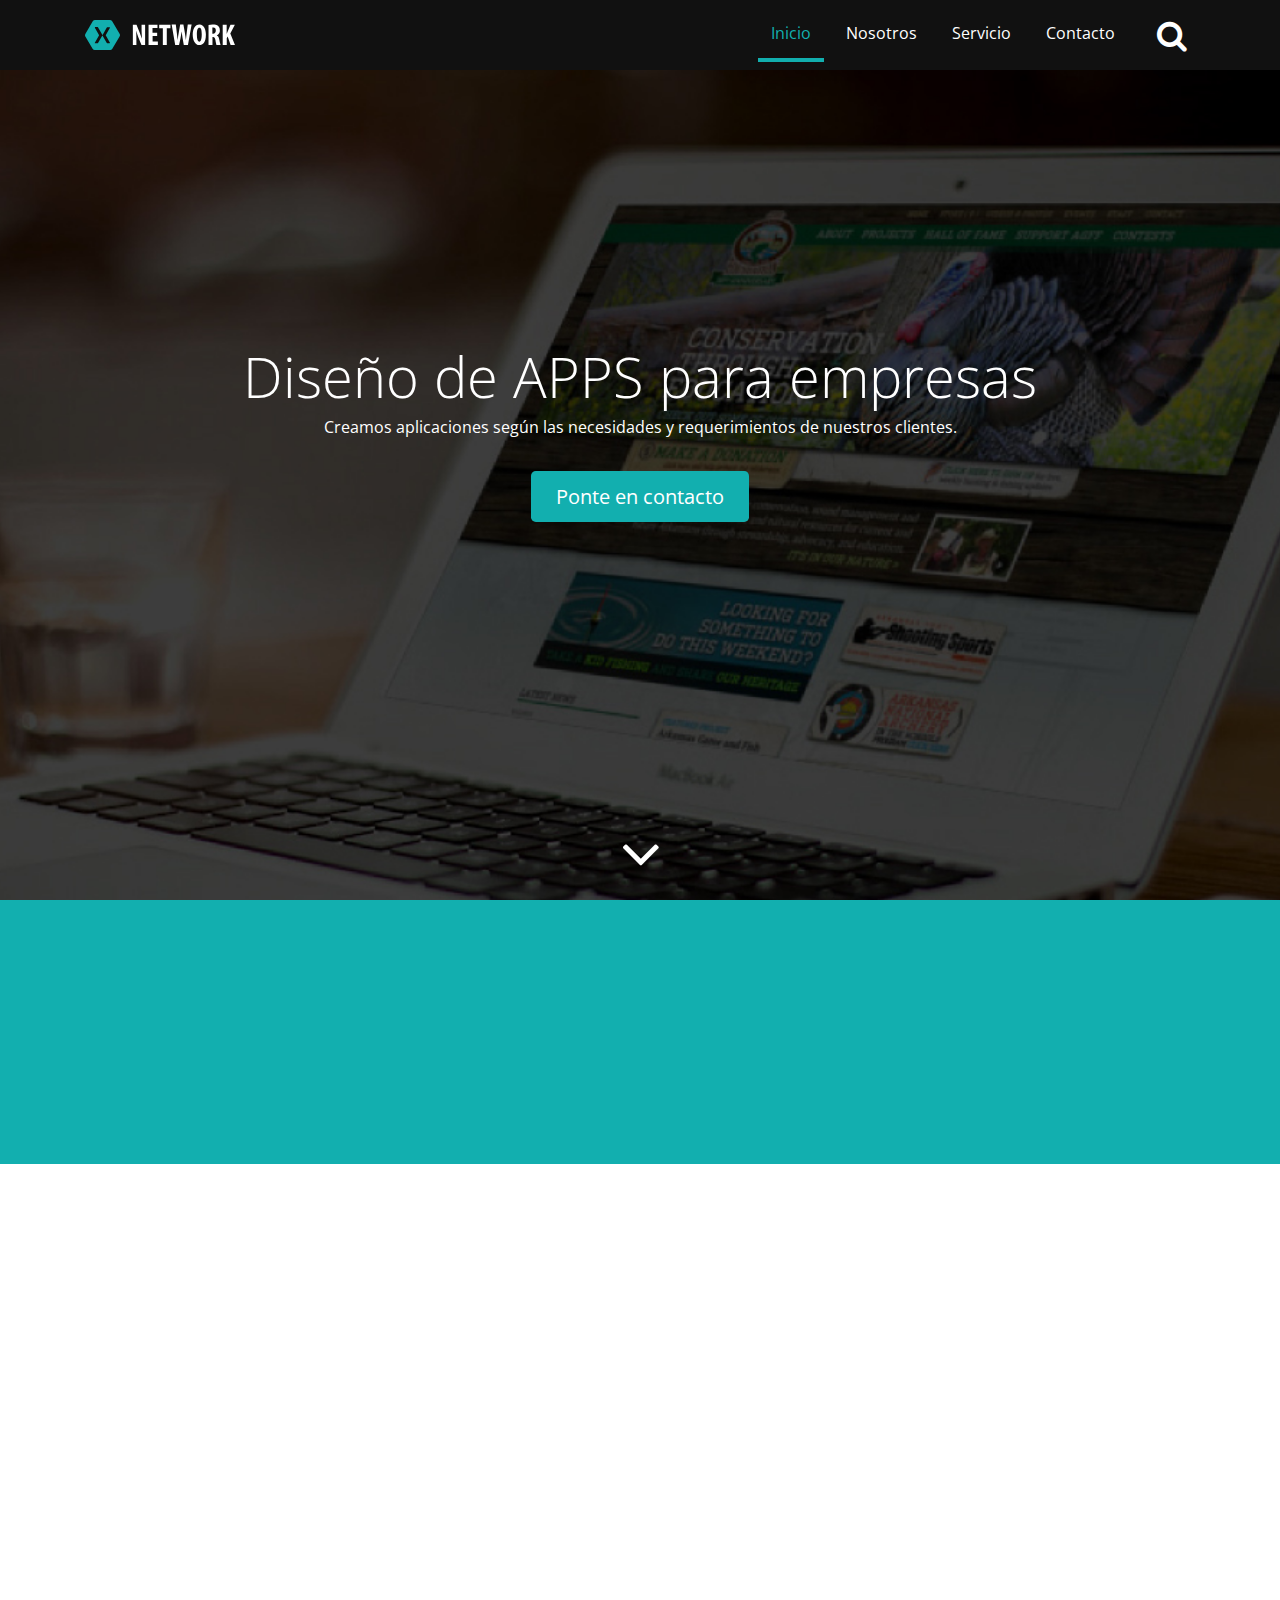
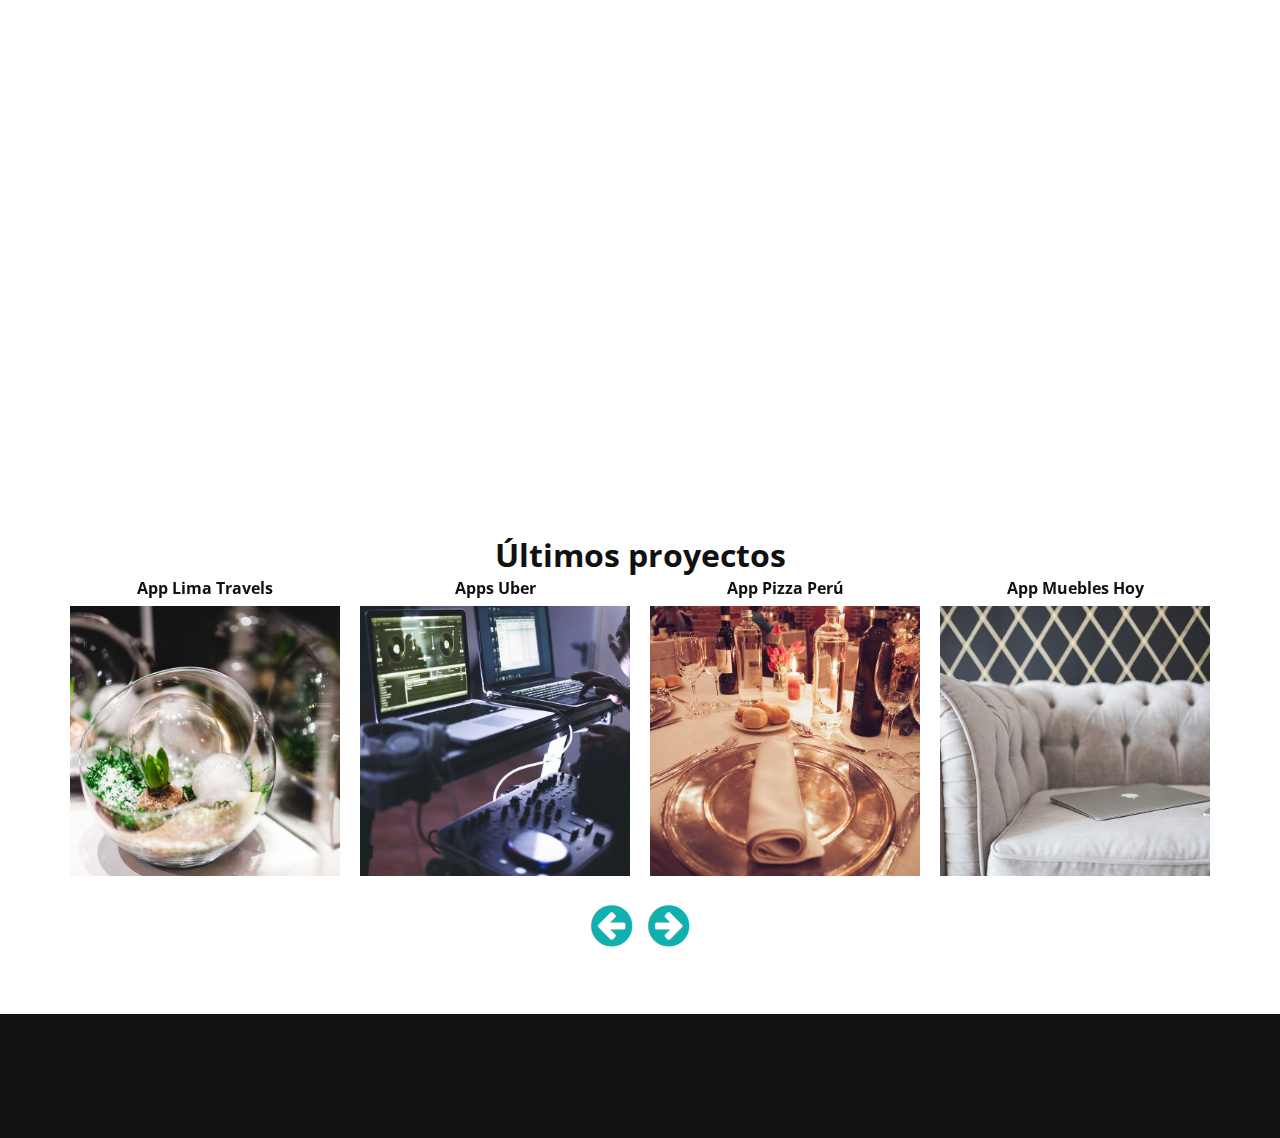
==== index.html @ e49ffcd2 "Añadiendo API de WhatsApp, pagina principal de contacto" ====
<!DOCTYPE html>
<html lang="en">

<head>
    <title>NETWORK | Soluciones informaticas </title>
    <!-- Required meta tags -->
    <meta charset="utf-8">
    <meta name="viewport" content="width=device-width, initial-scale=1, shrink-to-fit=no">
    <meta http-equiv="x-ua-compatible" content="ie-edge">
    <link rel="shortcut icon" type="image/x-icon" href="favicon.ico">

    <!--Cargando fuente -->
    <link href='https://fonts.googleapis.com/css?family=Open+Sans:400,700,700italic' rel='stylesheet' type='text/css'>

    <!-- Cargando iconos -->
    <link href='css/font-awesome.min.css' rel='stylesheet' type='text/css'>

    <!-- Carga de Galeria de imagenes -->
    <link rel="stylesheet" href="css/owl.carousel.min.css">

    <!-- Carga de archivos css -->
    <link rel="stylesheet" href="css/bootstrap.css">
    <link rel="stylesheet" href="css/animate.min.css">
    <link rel="stylesheet" href="css/estilos.css">
</head>

<body>

    <section class="bienvenido">
        <header class="encabezado navbar-fixed-top" id="encabezado" role=" banner">
            <div class="container">
                <a href="index.html" class="logo">
                    <img src="images/logo.svg" alt="logo del sitio">
                </a>
                <button type="button" class="boton-buscar" data-toggle="collapse"
                    data-target="#bloque-buscar"
                    aria-expanded="false">
                    <i class="fa fa-search" aria-hidden="true"></i>
                </button>
                <button type="button" class="boton-menu hidden-md-up"  data-toggle="collapse"
                    data-target="#menu-principal" aria-expanded="false"><i class="fa fa-bars" aria-hidden="true"></i>
                </button>

                <form class="collapse" action="#" id="bloque-buscar">
                    <div class="contenedor-bloque-buscar">
                        <input type="text" placeholder="Bucar...">
                        <input type="submit" value="Buscar">
                    </div>
                </form>

                <nav class="collapse"  id="menu-principal">
                    <ul>
                        <li class="active"><a href="index.html">Inicio</a></li>
                        <li><a href="nosotros.html">Nosotros</a></li>
                        <li><a href="servicio.html">Servicio</a></li>
                        <li><a href="contacto.html">Contacto</a></li>
                    </ul>
                </nav>

            </div>
        </header>

        <div class="texto-encabezado text-xs-center">
            <div class="container">
                <h1 class="display-4 wow bounceIn">Diseño de APPS para empresas</h1>
                <p class="wow bounceIn" data-wow-delay=".3s">Creamos aplicaciones según las necesidades y requerimientos
                    de nuestros clientes.</p>
                <a href="https://api.whatsapp.com/send?phone=5356083106&text=Hola NETWORK!!! Me puedes Ayudar en:" class="btn btn-primary btn-lg wow bounceIn" data-wow-delay=".3s">Ponte en
                    contacto</a>
            </div>

        </div>

        <div class="flecha-baja text-xs-center">
            <a data-scroll href="#agencia"><i class="fa fa-angle-down" aria-hidden="true"></i></a>
        </div>

    </section>

    <section class="agencia p-y-1" id="agencia">
        <div class="container">

            <div class="row">

                <div class="col-md-8 col-xl-9 wow bounceIn" data-wow-delay=".3s">
                    <h2 class="h3 text-xs-center text-md-left font-weight-bold">Agencia de programción de aplicaciones
                    </h2>

                    <p>NETWORK te asesora en el desarrollo y el diseño para que tu Aplicación Movil salga a la luz.
                        Ponemos
                        a tu
                        disposición las mejores plataformas del mundo de las telecomunicaciones.</p>
                    <p>Ponemos a tu alcance un servicio adaptado a tus necesidades, desde una consultoría integral con
                        supervisión de todos y cada uno de los pasos que has de seguir para crear un negocio act ual
                        (comunicación, diseño corporativo, tecnologías...) a productos adaptados a metodologías ágiles
                        de
                        creación de apps diseñadas por nosotros y avaladas por nuestros años de experiencia.</p>
                </div>

                <div class="col-md-4 col-xl-3 wow bounceIn" data-wow-delay=".6s">
                    <img src="images/agencia.svg" alt="agencia">
                </div>

            </div>
        </div>
    </section>

    <section class="tu-mejor-eleccion p-y-1">
        <div class="container">
            <h2 class="h3 text-xs-center font-weight-bold wow bounceIn" data-wow-delay=".3s">¿Porque somos <span> tu
                    mejor elección? </span></h2>
            <p class="text-xs-center wow zoomIn" data-wow-delay=".3s">Desarrollo web y Apps para empresas y
                profesionales </p>

            <div class="row">
                <ul class="col-xs-6 col-lg-4 text-xs-center text-lg-left">
                    <li class="wow zoomIn" data-wow-duration=".3s" data-wow-delay=".3s">
                        <i class="fa fa-briefcase" aria-hidden="true"></i>
                        <div class="contenedor-eleccion">
                            <h4>Aplicaciones para la nube</h4>
                            <p class=" hidden-md-down">Para empresa que requiera ampliar sus plataformas de gestión.</p>
                        </div>
                    </li>
                    <li class="wow zoomIn" data-wow-duration=".3s" data-wow-delay=".7s">
                        <i class="fa fa-bullhorn" aria-hidden="true"></i>
                        <div class="contenedor-eleccion">
                            <h4>Fábrica de software</h4>
                            <p class=" hidden-md-down">Servicios de mejora correctiva y evolutiva para sus aplicaciones.
                            </p>
                        </div>
                    </li>
                    <li class="wow zoomIn" data-wow-duration=".3s" data-wow-delay="1.1s">
                        <i class="fa fa-comment-o" aria-hidden="true"></i>
                        <div class="contenedor-eleccion">
                            <h4>Gestión en la nube</h4>
                            <p class=" hidden-md-down">Para empresa que requiera ampliar sus plataformas de gestión.</p>
                        </div>
                    </li>
                </ul>

                <div class=" hidden-md-down col-lg-4 wow bounceIn" data-wow-delay=".3s">
                    <img src="images/mundo.svg" alt="mundo movil">
                </div>

                <ul class="col-xs-6 col-lg-4 text-xs-center text-lg-right">
                    <li class="wow zoomIn" data-wow-duration=".3s" data-wow-delay=".5s">
                        <i class="fa fa-calendar" aria-hidden="true"></i>
                        <div class="contenedor-eleccion">
                            <h4>Videojuegos</h4>
                            <p class=" hidden-md-down">Para empresa que requiera ampliar sus plataformas de gestión.</p>
                        </div>
                    </li>
                    <li class="wow zoomIn" data-wow-duration=".3s" data-wow-delay=".9s">
                        <i class="fa fa-check-square-o" aria-hidden="true"></i>
                        <div class="contenedor-eleccion">
                            <h4>Diseño personalizado</h4>
                            <p class=" hidden-md-down">Customiza hasta el último píxel de tu App. Infinitas
                                Posibilidades.</p>
                        </div>
                    </li>
                    <li class="wow zoomIn" data-wow-duration=".3s" data-wow-delay="1.3s">
                        <i class="fa fa-cogs" aria-hidden="true"></i>
                        <div class="contenedor-eleccion">
                            <h4>Funciones a medida</h4>
                            <p class=" hidden-md-down">Tienes más de 50 funciones predesarrolladas para escoger.</p>
                        </div>
                    </li>
                </ul>
            </div>
        </div>
    </section>


    <main class="servicios p-y-1 ">
        <div class="container">
            <h2 class="text-xs-center font-weight-bold">Nuestros Servicios</h2>

            <div class="row">
                <article class="col-md-4 wow bounceInLeft"  data-wow-delay=".3s">
                    <img src="images/servicio-1.svg" alt="Servicio Desarrollo Aplicaciones Mobiles">
                    <h3> <a href="#"> Desarrollo Aplicaciones Mobiles </a></h3>
                    <p class="hidden-sm-down">Desarrollamos aplicaciones móviles y plataformas web. Nuestra principal
                        cualidad está en el desarrollo de software a medida de tus necesidades.</p>
                    <a href="#" class="btn btn-secondary hidden-sm-down">Más información</a>
                </article>

                <article class="col-md-4 wow bounceInUp"  data-wow-delay=".6s">
                    <img src="images/servicio-2.svg" alt="Servicio Consultoría Tecnológica">
                    <h3> <a href="#"> Consultoría Tecnológica </a></h3>
                    <p class="hidden-sm-down">Ofrecemos consultoría tecnológica especializada en movilidad, necesaria
                        previo al desarrollo de cualquier proyecto.</p>
                    <a href="#" class="btn btn-secondary hidden-sm-down">Más información</a>

                </article>

                <article class="col-md-4 wow bounceInRight"  data-wow-delay="1s">
                    <img src="images/servicio-3.svg" alt="Servicio Marketing y publicidad Movil">
                    <h3> <a href="#"> Marketing y publicidad Movil </a></h3>
                    <p class="hidden-sm-down">Desarrollamos campañas publicitarias para tus APP. Hacemos conocer tu
                        marca en el momento exacto para conseguir un mayorinpacto .</p>
                    <a href="#" class="btn btn-secondary hidden-sm-down">Más información</a>

                </article>
            </div>
        </div>
    </main>


    <section class="ultimos-proyectos p-y-1">
        <div class="container">
            <h2 class="text-xs-center font-weight-bold">Últimos proyectos</h2>

            <div class="owl-carousel">

                <a href="#">
                    <h4>App Lima Travels</h4>
                    <img src="images/proyecto1.jpg" alt="App Lima Travels">
                </a>

                <a href="#">
                    <h4>Apps Uber</h4>
                    <img src="images/proyecto2.jpg" alt="Apps Uber">
                </a>

                <a href="#">
                    <h4>App Pizza Perú</h4>
                    <img src="images/proyecto3.jpg" alt="App Pizza Perú">
                </a>

                <a href="#">
                    <h4>App Muebles Hoy</h4>
                    <img src="images/proyecto4.jpg" alt="App Muebles Hoy">
                </a>

                <a href="#">
                    <h4>App Clima Perú</h4>
                    <img src="images/proyecto5.jpg" alt="App Clima Perú">
                </a>

                <a href="#">
                    <h4>App Playa</h4>
                    <img src="images/proyecto6.jpg" alt="App  Playa">
                </a>


            </div>
        </div>
    </section>

    <footer class="piedepagina p-y-1" role=" contentinfo">
        <div class="container wow zoomIn" data-wow-delay=".3s">
            <p>2016 © NETWORK Todos los derechos reservados</p>
            <ul class="redes-sociales">
                <li><a href="#"><i class="fa fa-facebook" aria-hidden="true"></i></a></li>
                <li><a href="#"><i class="fa fa-twitter" aria-hidden="true"></i></a></li>
                <li><a href="#"><i class="fa fa-youtube" aria-hidden="true"></i></a></li>
            </ul>
        </div>
    </footer>


    <a data-scroll href="#encabezado" class=" ir-arriba"><i class="fa fa-arrow-circle-up"
            aria-hidden="true"></i></a>

    <!--  Carga de archivos JS -->



    <script src="js/jquery.min.js"></script>
    <script src="js/bootstrap.min.js"></script>
    <script src="js/owl.carousel.min.js"></script>

    <script type="text/javascript">
        $('.owl-carousel').owlCarousel({
            loop: true,
            margin: 0,
            nav: true,
            autoWidth: false,
            navText: ['<i class="fa fa-arrow-circle-left" title="Anterior"></i>',
                '<i class="fa  fa-arrow-circle-right" title="Siguiente"></i>'
            ],
            responsive: {
                0: {
                    items: 1
                },
                500: {
                    items: 2,
                    margin: 20,

                },
                800: {
                    items: 3,
                    margin: 20,

                },
                1000: {
                    items: 4,
                    margin: 20,

                }
            }
        })
    </script>

    <script src="js/wow.min.js"></script>
    <script src="js/smooth-scroll.min.js"></script>
    <script src="js/sitio.js"></script>
    

</body>

</html>
---- css/estilos.css ----
html {
    font-size: 15px
}

body {
    font-family: 'Open Sans', sans-serif;
    color: #111
}

.bienvenido {
    background: url("../images/fondo-encabezado.jpg") no-repeat center top;
    color: #fff;
    background-size: cover;
    background-attachment: fixed !important;
    height: 100vh;
    display: -webkit-box;
    display: -ms-flexbox;
    display: flex;
    -webkit-box-orient: vertical;
    -webkit-box-direction: normal;
    -ms-flex-direction: column;
    flex-direction: column
}

.encabezado {
    background: #111;
    color: #fff;
    padding: .5rem 0;
    -webkit-transition: all .5s ease;
    transition: all .5s ease
}

.encabezado.fondo-menu {
    padding: 1rem 0;
    background: #01574b
}

.encabezado .container {
    display: -webkit-box;
    display: -ms-flexbox;
    display: flex;
    -ms-flex-wrap: wrap;
    flex-wrap: wrap;
    -webkit-box-align: center;
    -ms-flex-align: center;
    align-items: center;
    position: relative
}

.encabezado .logo img {
    width: 150px;
    height: auto
}

.boton-buscar,
.boton-menu {
    border: 0;
    font-size: 2rem;
    margin: 0;
    padding: 0 .5rem;
    background: transparent;
    color: #fff
}

.boton-buscar:focus,
.boton-menu:focus {
    outline: 0
}

.boton-buscar {
    margin-left: auto;
    margin-right: .8rem
}

#bloque-buscar {
    -webkit-box-flex: 1;
    -ms-flex: 1 1 100%;
    flex: 1 1 100%
}

.contenedor-bloque-buscar {
    display: -webkit-box;
    display: -ms-flexbox;
    display: flex;
    height: 3rem;
    margin: 1rem 0
}

.contenedor-bloque-buscar input[type="text"] {
    border: 0;
    border-radius: 5px 0 0 5px;
    padding: 1rem;
    -webkit-box-flex: 1;
    -ms-flex: 1 1 auto;
    flex: 1 1 auto
}

.contenedor-bloque-buscar input[type="submit"] {
    -webkit-box-flex: 1;
    -ms-flex: 1 1 auto;
    flex: 1 1 auto;
    border-radius: 0 5px 5px 0;
    border: 0;
    color: #fff;
    background: #12AFAF;
    -webkit-box-flex: 0;
    -ms-flex: 0 1 auto;
    flex: 0 1 auto;
    padding: 0 1rem
}

#menu-principal {
    -webkit-box-flex: 1;
    -ms-flex: 1 1 100%;
    flex: 1 1 100%
}

#menu-principal ul {
    padding: 0;
    list-style: none;
    margin: 1rem 0 0 0
}

#menu-principal ul a {
    display: block;
    padding: .5rem 0;
    text-align: center;
    color: #fff;
    text-transform: uppercase;
    border-top: 1px solid #3d5d5d;
    text-decoration: none
}

#menu-principal ul a:hover,
#menu-principal ul li.active a {
    color: #12AFAF
}

.texto-encabezado {
    -webkit-box-flex: 1;
    -ms-flex: 1 1 auto;
    flex: 1 1 auto;
    display: -webkit-box;
    display: -ms-flexbox;
    display: flex;
    -webkit-box-align: center;
    -ms-flex-align: center;
    align-items: center
}

.texto-encabezado .display-4 {
    margin-top: 4rem
}

.texto-encabezado .btn-primary {
    margin-top: 1rem
}

.btn-primary {
    color: #fff;
    background-color: #12AFAF;
    border-color: transparent;
    -webkit-transition: all .5s ease;
    transition: all .5s ease
}

.btn-primary:hover,
.btn-primary:focus,
.btn-primary:active:hover {
    background-color: #009500;
    border-color: transparent
}

.flecha-baja a {
    font-size: 4rem;
    display: inline-block;
    color: #fff;
    -webkit-animation: flecha-animada 2s ease-in-out infinite;
    animation: flecha-animada 2s ease-in-out infinite
}

@-webkit-keyframes flecha-animada {
    from {
        -webkit-transform: translateY(0);
        transform: translateY(0)
    }

    50% {
        -webkit-transform: translateY(6px);
        transform: translateY(6px)
    }

    to {
        -webkit-transform: translateY(0);
        transform: translateY(0)
    }
}

@keyframes flecha-animada {
    from {
        -webkit-transform: translateY(0);
        transform: translateY(0)
    }

    50% {
        -webkit-transform: translateY(6px);
        transform: translateY(6px)
    }

    to {
        -webkit-transform: translateY(0);
        transform: translateY(0)
    }
}

.agencia {
    background: #12AFAF;
    color: #fff
}

.agencia img {
    width: 80%;
    margin: 0 auto;
    display: block
}

.tu-mejor-eleccion h2 span {
    color: #12AFAF
}

.tu-mejor-eleccion ul,
.tu-mejor-eleccion ul li {
    list-style: none
}

.tu-mejor-eleccion ul li .fa {
    font-size: 2.3rem;
    background: #009500;
    border-radius: 50%;
    width: 4.7rem;
    height: 4.7rem;
    line-height: 4.7rem;
    color: #fff
}

.tu-mejor-eleccion ul li .contenedor-eleccion h4 {
    font-size: 1.2rem;
    font-weight: bold;
    margin-top: .8rem
}

.tu-mejor-eleccion ul li {
    min-height: 9rem
}

.servicios {
    background: url("../images/fondo-servicios.jpg") no-repeat center center;
    color: #fff;
    background-size: cover;
    background-attachment: fixed !important
}

.servicios article {
    display: -webkit-box;
    display: -ms-flexbox;
    display: flex;
    -webkit-box-align: center;
    -ms-flex-align: center;
    align-items: center;
    margin: 1rem 0
}

.servicios img {
    -webkit-box-flex: 0;
    -ms-flex: 0 0 60px;
    flex: 0 0 60px;
    overflow: hidden;
    margin-right: 1rem
}

.servicios h3 {
    margin: 0;
    font-size: 1.1rem;
    -webkit-box-flex: 1;
    -ms-flex: 1 1 auto;
    flex: 1 1 auto
}

.servicios h3 a {
    color: #fff;
    display: -webkit-box;
    display: -ms-flexbox;
    display: flex;
    -webkit-box-pack: justify;
    -ms-flex-pack: justify;
    justify-content: space-between;
    -webkit-box-align: center;
    -ms-flex-align: center;
    align-items: center;
    text-decoration: none
}

.servicios h3 a::after {
    content: "\f054";
    font-family: FontAwesome;
    font-size: 2rem;
    margin-left: 1rem;
    opacity: .5;
    position: relative;
    left: 0;
    -webkit-transition: all .5s ease;
    transition: all .5s ease
}

.servicios h3 a:hover::after {
    left: -.5rem;
    opacity: 1;
    color: #12AFAF
}

.ultimos-proyectos a {
    text-decoration: none
}

.ultimos-proyectos a h4 {
    font-size: 1rem;
    font-weight: bold;
    text-align: center;
    color: #111
}

.ultimos-proyectos .container {
    padding-left: 0;
    padding-right: 0
}

.ultimos-proyectos .owl-nav {
    display: -webkit-box;
    display: -ms-flexbox;
    display: flex;
    -webkit-box-pack: center;
    -ms-flex-pack: center;
    justify-content: center;
    margin: .3rem 0
}

.owl-carousel .owl-nav button.owl-next,
.owl-carousel .owl-nav button.owl-prev {
    font-size: 3rem;
    margin: .5rem;
    color: #12AFAF;
    -webkit-transition: all .5s ease;
    transition: all .5s ease
}

.owl-carousel .owl-nav button.owl-prev:hover,
.owl-carousel .owl-nav button.owl-next:hover {
    color: #009500
}

.piedepagina {
    background: #111;
    color: #fff;
    text-align: center;
    font-size: .9rem
}

.piedepagina .redes-sociales {
    display: -webkit-box;
    display: -ms-flexbox;
    display: flex;
    -webkit-box-pack: center;
    -ms-flex-pack: center;
    justify-content: center;
    list-style: none;
    padding: 0;
    margin: 0
}

.piedepagina .redes-sociales a {
    color: #fff;
    margin: 0 .5rem;
    font-size: 2.3rem;
    opacity: .2;
    -webkit-transition: all .2s ease;
    transition: all .2s ease
}

.piedepagina .redes-sociales a:hover {
    opacity: 1
}

.ir-arriba {
    position: fixed;
    bottom: 1rem;
    right: 1rem;
    font-size: 3rem;
    color: #12AFAF;
    text-decoration: none;
    z-index: 99999;
    display: none;
    line-height: 0;
    -webkit-transition: all .5s ease;
    transition: all .5s ease
}

.ir-arriba:hover,
.ir-arriba:focus {
    outline: 0;
    text-decoration: none;
    color: #fff
}

.paginas-internas .bienvenido {
    height: 50vh
}

.paginas-internas .rutas {
    background: #12AFAF;
    color: #fff
}

.paginas-internas .rutas a {
    text-decoration: underline;
    color: #fff
}

.paginas-internas .rutas a:hover {
    text-decoration: none
}

.paginas-internas .panel .panel-heading {
    font-size: 1.2rem
}

.paginas-internas .panel .panel-heading a {
    background: #12AFAF;
    color: #fff;
    display: block;
    padding: 1rem;
    border-radius: 5px;
    text-decoration: none;
    -webkit-transition: all .5s ease;
    transition: all .5s ease
}

.paginas-internas .panel .panel-heading a:hover {
    background: #009500
}

.paginas-internas .lista-servicio {
    background: #009500
}

.paginas-internas .lista-servicio .item-servicios {
    background: #fff;
    text-align: center;
    border: 5px solid #094f03;
    border-radius: 5px;
    margin-bottom: 1rem;
    padding: 1rem
}

.paginas-internas .lista-servicio .item-servicios .fa {
    font-size: 6rem;
    color: #12AFAF;
    margin-bottom: 1rem;
    -webkit-transition: all 1.5s ease;
    transition: all 1.5s ease
}

.paginas-internas .lista-servicio .item-servicios:hover .fa {
    -webkit-transform: rotateY(360deg);
    transform: rotateY(360deg);
    -webkit-transform-style: preserve-3d;
    transform-style: preserve-3d
}

@media (min-width: 768px) {
    #menu-principal {
        height: auto !important;
        display: block;
        -webkit-box-flex: 0;
        -ms-flex: 0 1 auto;
        flex: 0 1 auto;
        margin-left: auto;
        -webkit-box-ordinal-group: 2;
        -ms-flex-order: 1;
        order: 1
    }

    #menu-principal ul {
        display: -webkit-box;
        display: -ms-flexbox;
        display: flex;
        margin: 0 0 0 0
    }

    #menu-principal ul li a {
        padding: .8rem;
        text-transform: capitalize;
        margin: 0 .3rem;
        border-top: 0px;
        border-bottom: 4px solid transparent
    }

    #menu-principal ul li.active a,
    #menu-principal ul li a:hover {
        color: #12AFAF;
        border-bottom: 4px solid;
        -webkit-transition: all .5s ease;
        transition: all .5s ease
    }

    .boton-buscar {
        margin-left: 1rem;
        margin-right: 0;
        -webkit-box-ordinal-group: 3;
        -ms-flex-order: 2;
        order: 2
    }

    #bloque-buscar {
        -webkit-box-ordinal-group: 4;
        -ms-flex-order: 3;
        order: 3;
        position: absolute;
        width: 20rem;
        right: 1.3rem;
        top: 2.8rem;
        -webkit-transition: all .5s ease;
        transition: all .5s ease
    }

    .servicios article {
        -webkit-box-orient: vertical;
        -webkit-box-direction: normal;
        -ms-flex-direction: column;
        flex-direction: column;
        -webkit-box-align: center;
        -ms-flex-align: center;
        align-items: center;
        margin: 1rem 0;
        text-align: center
    }

    .servicios img {
        -webkit-box-flex: 0;
        -ms-flex: 0 0 160px;
        flex: 0 0 160px;
        overflow: hidden;
        margin-right: 0;
        margin-bottom: 1rem;
        -webkit-transition: all 1s ease;
        transition: all 1s ease
    }

    .servicios article:hover img {
        -webkit-transform: rotateY(360deg);
        transform: rotateY(360deg);
        -webkit-transform-style: preserve-3d;
        transform-style: preserve-3d
    }

    .servicios h3 a::after {
        display: none
    }

    .servicios h3 {
        font-size: 1.5rem;
        margin: 0 0 .5rem 0;
        -webkit-box-flex: 0;
        -ms-flex: 0 1 auto;
        flex: 0 1 auto;
        width: 100%
    }

    .servicios h3 a {
        width: 100%;
        display: block
    }

    .servicios p {
        width: 100%
    }

    .servicios .btn-secondary {
        margin-top: auto
    }

    .paginas-internas .lista-servicio .col-md-4 {
        display: -webkit-box;
        display: -ms-flexbox;
        display: flex
    }

    .paginas-internas .lista-servicio .item-servicios {
        display: -webkit-box;
        display: -ms-flexbox;
        display: flex;
        -webkit-box-orient: vertical;
        -webkit-box-direction: normal;
        -ms-flex-direction: column;
        flex-direction: column
    }

    .paginas-internas .lista-servicio .item-servicios .btn-primary {
        margin-top: auto
    }
}

@media (min-width: 992px) {
    html {
        font-size: 16px
    }

    .bienvenido {
        background: url("../images/fondo-encabezado-grande.jpg") no-repeat center top;
        background-size: cover
    }

    .servicios {
        background: url("../images/fondo-servicios-grande.jpg") no-repeat center center;
        background-size: cover
    }

    .tu-mejor-eleccion ul li {
        display: -webkit-box;
        display: -ms-flexbox;
        display: flex;
        min-height: 7rem
    }

    .tu-mejor-eleccion ul li .fa {
        -webkit-box-flex: 0;
        -ms-flex: 0 1 auto;
        flex: 0 1 auto;
        margin-right: 1rem;
        text-align: center;
        -webkit-transition: all 1s ease;
        transition: all 1s ease
    }

    .tu-mejor-eleccion ul li:hover .fa {
        -webkit-transform: rotateY(360deg);
        transform: rotateY(360deg);
        -webkit-transform-style: preserve-3d;
        transform-style: preserve-3d;
        background: #12AFAF
    }

    .contenedor-eleccion {
        -webkit-box-flex: 1;
        -ms-flex: 1 0 0px;
        flex: 1 0 0px
    }

    .tu-mejor-eleccion ul li .contenedor-eleccion h4 {
        margin-top: 0;
        font-size: 1rem
    }

    .tu-mejor-eleccion ul:first-child .fa {
        -webkit-box-ordinal-group: 2;
        -ms-flex-order: 1;
        order: 1;
        margin-left: 1rem;
        margin-right: 0
    }

    .tu-mejor-eleccion ul li p {
        font-size: .85rem
    }
}

/*# sourceMappingURL=estilos.css.map */
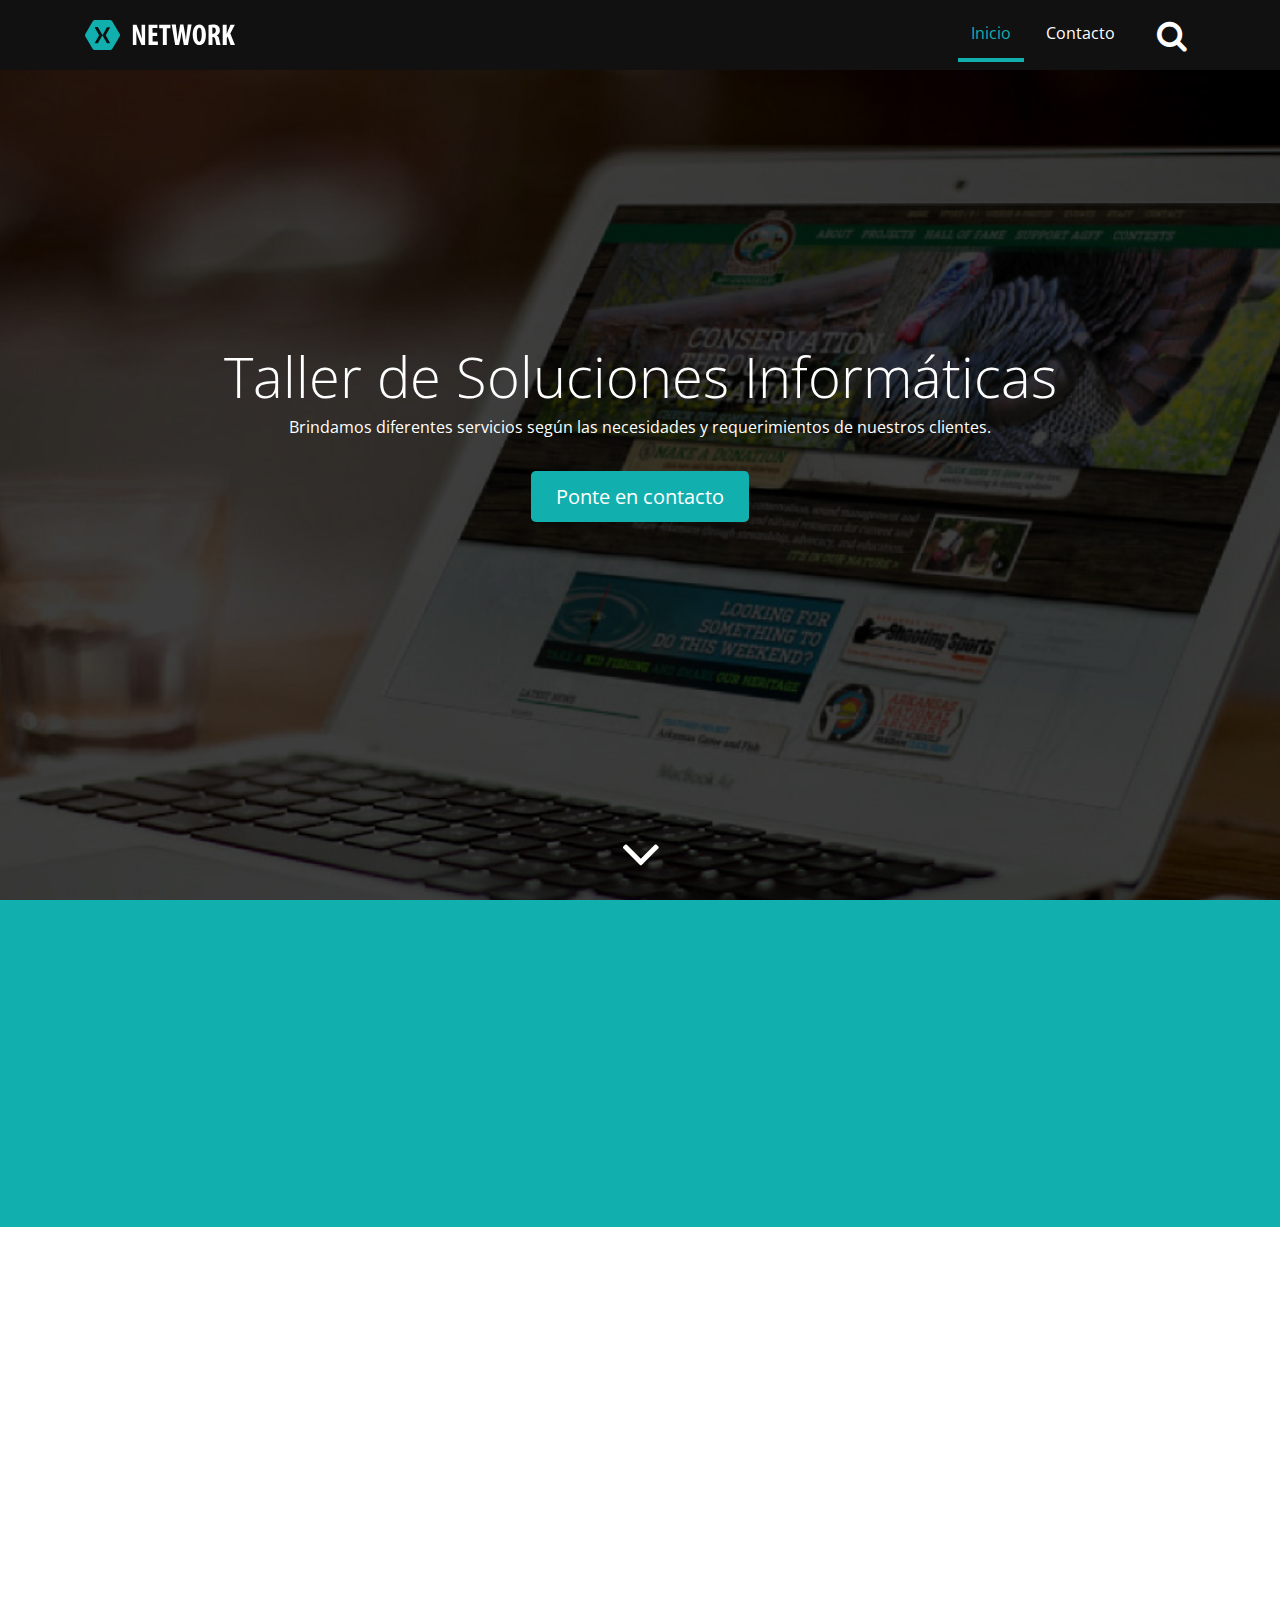
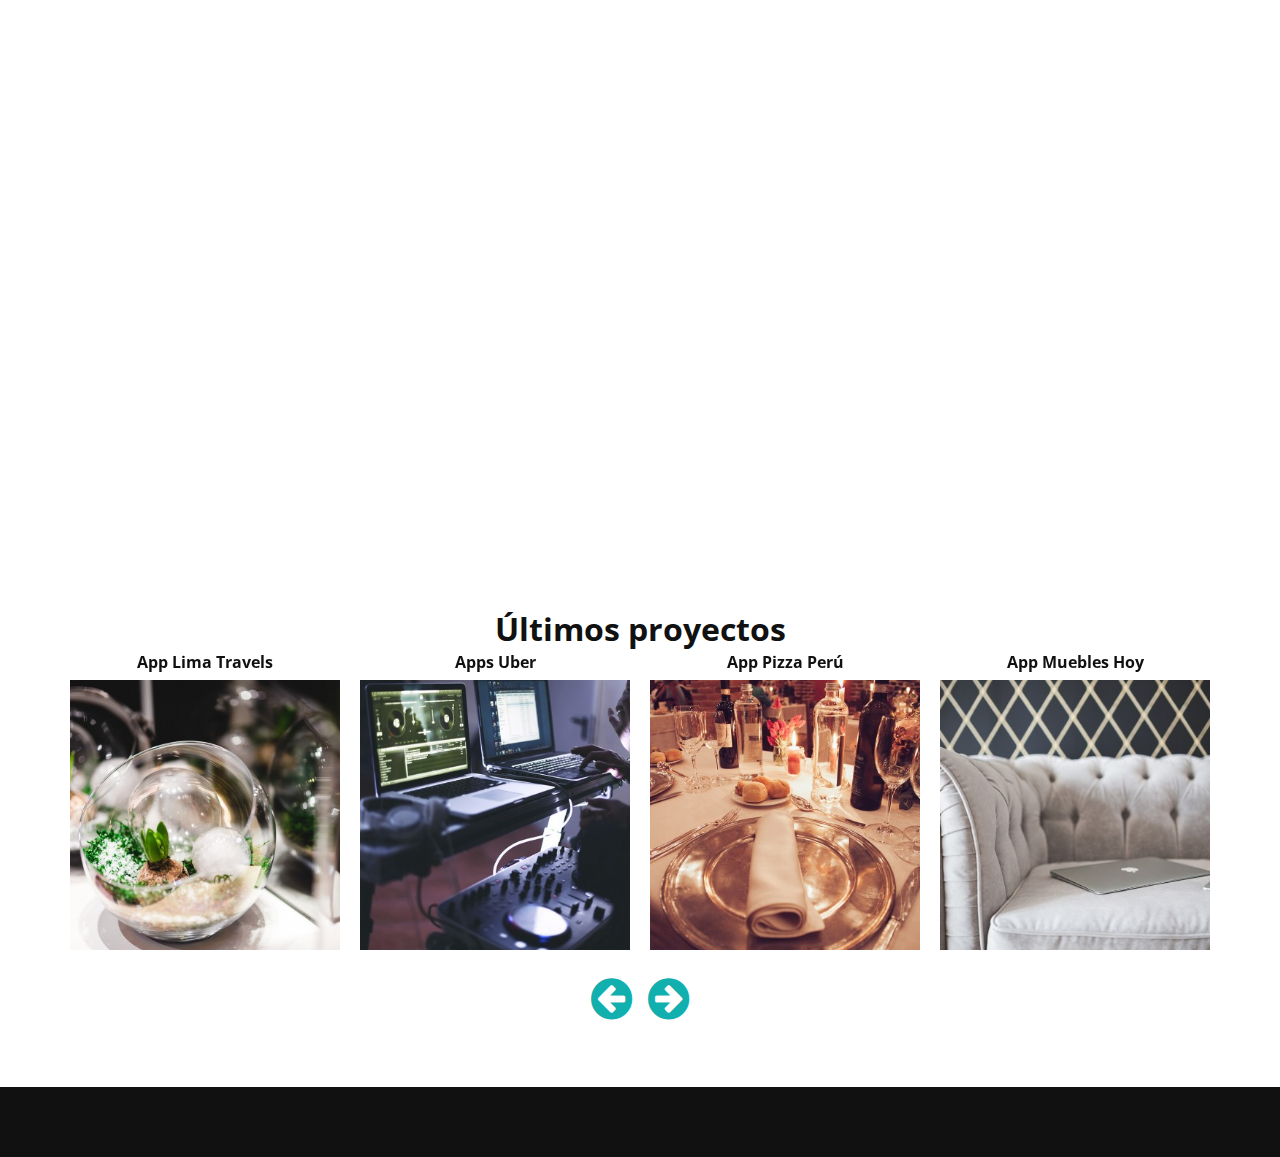
==== commit f4fd94fc: "Terminación de los textos de la web, se eliminaron las paginas de servicio y nosotros" ====
--- a/index.html
+++ b/index.html
@@ -2,13 +2,26 @@
 <html lang="en">
 
 <head>
-    <title>NETWORK | Soluciones informaticas </title>
+    <title>NETWORK | Soluciones Informáticas </title>
     <!-- Required meta tags -->
     <meta charset="utf-8">
     <meta name="viewport" content="width=device-width, initial-scale=1, shrink-to-fit=no">
     <meta http-equiv="x-ua-compatible" content="ie-edge">
     <link rel="shortcut icon" type="image/x-icon" href="favicon.ico">
 
+    <!-- description - no más de 165 caracteres -->
+    <meta name="description" content="NETWORK | Soluciones Informáticas @MaykDev97">
+    <link rel="canonical" href="https://maykdev97.github.io/NetWork/">
+    <link rel="icon" href="favicon.ico">
+    <link rel="apple-touch-icon" href="favicon.ico">
+    <meta name="theme-color" content="#01574b">
+    <meta property="og:title" content="NETWORK | Soluciones Informáticas">
+    <meta property="og:description" content="NETWORK | Soluciones Informáticas @MaykDev97">
+    <meta property="og:image" content="https://maykdev97.github.io/NetWork/favicon.ico">
+    <meta property="og:url" content="https://maykdev97.github.io/NetWork/">
+    <meta name="twitter:card" content="summary">
+    <meta name="twitter:site" content="@MaykDev97">
+
     <!--Cargando fuente -->
     <link href='https://fonts.googleapis.com/css?family=Open+Sans:400,700,700italic' rel='stylesheet' type='text/css'>
 
@@ -32,12 +45,11 @@
                 <a href="index.html" class="logo">
                     <img src="images/logo.svg" alt="logo del sitio">
                 </a>
-                <button type="button" class="boton-buscar" data-toggle="collapse"
-                    data-target="#bloque-buscar"
+                <button type="button" class="boton-buscar" data-toggle="collapse" data-target="#bloque-buscar"
                     aria-expanded="false">
                     <i class="fa fa-search" aria-hidden="true"></i>
                 </button>
-                <button type="button" class="boton-menu hidden-md-up"  data-toggle="collapse"
+                <button type="button" class="boton-menu hidden-md-up" data-toggle="collapse"
                     data-target="#menu-principal" aria-expanded="false"><i class="fa fa-bars" aria-hidden="true"></i>
                 </button>
 
@@ -48,11 +60,9 @@
                     </div>
                 </form>
 
-                <nav class="collapse"  id="menu-principal">
+                <nav class="collapse" id="menu-principal">
                     <ul>
                         <li class="active"><a href="index.html">Inicio</a></li>
-                        <li><a href="nosotros.html">Nosotros</a></li>
-                        <li><a href="servicio.html">Servicio</a></li>
                         <li><a href="contacto.html">Contacto</a></li>
                     </ul>
                 </nav>
@@ -62,10 +72,12 @@
 
         <div class="texto-encabezado text-xs-center">
             <div class="container">
-                <h1 class="display-4 wow bounceIn">Diseño de APPS para empresas</h1>
-                <p class="wow bounceIn" data-wow-delay=".3s">Creamos aplicaciones según las necesidades y requerimientos
+                <h1 class="display-4 wow bounceIn">Taller de Soluciones Informáticas</h1>
+                <p class="wow bounceIn" data-wow-delay=".3s">Brindamos diferentes servicios según las necesidades y
+                    requerimientos
                     de nuestros clientes.</p>
-                <a href="https://api.whatsapp.com/send?phone=5356083106&text=Hola NETWORK!!! Me puedes Ayudar en:" class="btn btn-primary btn-lg wow bounceIn" data-wow-delay=".3s">Ponte en
+                <a href="https://api.whatsapp.com/send?phone=5356083106&text= Hola NETWORK!!! Me puedes Ayudar en: "
+                    class="btn btn-primary btn-lg wow bounceIn" data-wow-delay=".3s">Ponte en
                     contacto</a>
             </div>
 
@@ -83,18 +95,22 @@
             <div class="row">
 
                 <div class="col-md-8 col-xl-9 wow bounceIn" data-wow-delay=".3s">
-                    <h2 class="h3 text-xs-center text-md-left font-weight-bold">Agencia de programción de aplicaciones
+                    <h2 class="h3 text-xs-center text-md-left font-weight-bold">Agencia de Soluciones Informáticas
                     </h2>
 
-                    <p>NETWORK te asesora en el desarrollo y el diseño para que tu Aplicación Movil salga a la luz.
-                        Ponemos
-                        a tu
-                        disposición las mejores plataformas del mundo de las telecomunicaciones.</p>
-                    <p>Ponemos a tu alcance un servicio adaptado a tus necesidades, desde una consultoría integral con
-                        supervisión de todos y cada uno de los pasos que has de seguir para crear un negocio act ual
-                        (comunicación, diseño corporativo, tecnologías...) a productos adaptados a metodologías ágiles
-                        de
-                        creación de apps diseñadas por nosotros y avaladas por nuestros años de experiencia.</p>
+                    <p>NETWORK te asesora en cualquier necesidad que tengas, nuestro servicio se orienta en servir al
+                        cliente
+                        .</p>
+                    <p>Ponemos a tu alcance un servicio adaptado a tus necesidades, desde una consultoría integral
+                        (reinstalación de tu sistema operativo, instalación de software necesarios para el
+                        funcionamiento correcto de la pc…) a reprogramación de BIOS en motherboard y creación de Webs
+                        diseñadas por nosotros. Además de servicios de Marketing y Publicidad, haciendo crecer tu
+                        negocio en la redes.
+                    </p>
+                    <p>Contamos con un equipo profesional de <strong>Ingenieros en Ciencias Informática,</strong> que
+                        juntos hacemos de nuestro trabajo su mejor <strong>Elección</strong> .</p>
+                    <p><a href="https://api.whatsapp.com/send?phone=5356083106&text= Hola NETWORK!!! Me puedes Ayudar en: "
+                            class="link-ws">Escribenos ya !!!</a> Nosotros somos la solución.</p>
                 </div>
 
                 <div class="col-md-4 col-xl-3 wow bounceIn" data-wow-delay=".6s">
@@ -109,20 +125,22 @@
         <div class="container">
             <h2 class="h3 text-xs-center font-weight-bold wow bounceIn" data-wow-delay=".3s">¿Porque somos <span> tu
                     mejor elección? </span></h2>
-            <p class="text-xs-center wow zoomIn" data-wow-delay=".3s">Desarrollo web y Apps para empresas y
-                profesionales </p>
+            <p class="text-xs-center wow zoomIn" data-wow-delay=".3s"> Servicios de Consultoria Integral, Desarrollo Web
+                y más... <a class="link-ws"
+                    href="https://api.whatsapp.com/send?phone=5356083106&text= Hola NETWORK!!! Me puedes Ayudar en: ">Contactenos!!!</a>
+            </p>
 
             <div class="row">
                 <ul class="col-xs-6 col-lg-4 text-xs-center text-lg-left">
                     <li class="wow zoomIn" data-wow-duration=".3s" data-wow-delay=".3s">
                         <i class="fa fa-briefcase" aria-hidden="true"></i>
                         <div class="contenedor-eleccion">
-                            <h4>Aplicaciones para la nube</h4>
+                            <h4>Aplicaciones Webs</h4>
                             <p class=" hidden-md-down">Para empresa que requiera ampliar sus plataformas de gestión.</p>
                         </div>
                     </li>
                     <li class="wow zoomIn" data-wow-duration=".3s" data-wow-delay=".7s">
-                        <i class="fa fa-bullhorn" aria-hidden="true"></i>
+                        <i class="fa fa-comment-o" aria-hidden="true"></i>
                         <div class="contenedor-eleccion">
                             <h4>Fábrica de software</h4>
                             <p class=" hidden-md-down">Servicios de mejora correctiva y evolutiva para sus aplicaciones.
@@ -130,10 +148,11 @@
                         </div>
                     </li>
                     <li class="wow zoomIn" data-wow-duration=".3s" data-wow-delay="1.1s">
-                        <i class="fa fa-comment-o" aria-hidden="true"></i>
-                        <div class="contenedor-eleccion">
-                            <h4>Gestión en la nube</h4>
-                            <p class=" hidden-md-down">Para empresa que requiera ampliar sus plataformas de gestión.</p>
+                        <i class="fa fa-bullhorn" aria-hidden="true"></i>
+                        <div class="contenedor-eleccion">
+                            <h4>Publicidad y Marketing</h4>
+                            <p class=" hidden-md-down">Hacemos conocer tu marca en el momento exacto para conseguir un
+                                mayor impacto.</p>
                         </div>
                     </li>
                 </ul>
@@ -146,23 +165,24 @@
                     <li class="wow zoomIn" data-wow-duration=".3s" data-wow-delay=".5s">
                         <i class="fa fa-calendar" aria-hidden="true"></i>
                         <div class="contenedor-eleccion">
-                            <h4>Videojuegos</h4>
-                            <p class=" hidden-md-down">Para empresa que requiera ampliar sus plataformas de gestión.</p>
+                            <h4>Mantenimiento General </h4>
+                            <p class=" hidden-md-down">Limpieza y Mantenimiento correctivo a su PC, Reprogramación de
+                                Bios, además de reinstalación de Sistema Operativo.</p>
                         </div>
                     </li>
                     <li class="wow zoomIn" data-wow-duration=".3s" data-wow-delay=".9s">
                         <i class="fa fa-check-square-o" aria-hidden="true"></i>
                         <div class="contenedor-eleccion">
                             <h4>Diseño personalizado</h4>
-                            <p class=" hidden-md-down">Customiza hasta el último píxel de tu App. Infinitas
+                            <p class=" hidden-md-down">Customiza hasta el último píxel de tu Marca. Infinitas
                                 Posibilidades.</p>
                         </div>
                     </li>
                     <li class="wow zoomIn" data-wow-duration=".3s" data-wow-delay="1.3s">
                         <i class="fa fa-cogs" aria-hidden="true"></i>
                         <div class="contenedor-eleccion">
-                            <h4>Funciones a medida</h4>
-                            <p class=" hidden-md-down">Tienes más de 50 funciones predesarrolladas para escoger.</p>
+                            <h4>Reparación de HDDs y USBs</h4>
+                            <p class=" hidden-md-down">Soluciones para almacenamientos que dejaron de funcionar.</p>
                         </div>
                     </li>
                 </ul>
@@ -176,29 +196,30 @@
             <h2 class="text-xs-center font-weight-bold">Nuestros Servicios</h2>
 
             <div class="row">
-                <article class="col-md-4 wow bounceInLeft"  data-wow-delay=".3s">
+                <article class="col-md-4 wow bounceInLeft" data-wow-delay=".3s">
                     <img src="images/servicio-1.svg" alt="Servicio Desarrollo Aplicaciones Mobiles">
-                    <h3> <a href="#"> Desarrollo Aplicaciones Mobiles </a></h3>
-                    <p class="hidden-sm-down">Desarrollamos aplicaciones móviles y plataformas web. Nuestra principal
+                    <h3> <a href="#"> Desarrollo de Aplicaciones Webs </a></h3>
+                    <p class="hidden-sm-down">Desarrollamos aplicaciones y plataformas web. Nuestra principal
                         cualidad está en el desarrollo de software a medida de tus necesidades.</p>
-                    <a href="#" class="btn btn-secondary hidden-sm-down">Más información</a>
+                    <a href="https://api.whatsapp.com/send?phone=5356083106&text= Hola NETWORK!!! Me puedes Ayudar en: " class="btn btn-secondary hidden-sm-down">Más información</a>
                 </article>
 
-                <article class="col-md-4 wow bounceInUp"  data-wow-delay=".6s">
+                <article class="col-md-4 wow bounceInUp" data-wow-delay=".6s">
                     <img src="images/servicio-2.svg" alt="Servicio Consultoría Tecnológica">
                     <h3> <a href="#"> Consultoría Tecnológica </a></h3>
-                    <p class="hidden-sm-down">Ofrecemos consultoría tecnológica especializada en movilidad, necesaria
-                        previo al desarrollo de cualquier proyecto.</p>
-                    <a href="#" class="btn btn-secondary hidden-sm-down">Más información</a>
+                    <p class="hidden-sm-down">Ponemos a tu alcance un servicio adaptado a tus necesidades, desde una
+                        consultoría integral (reinstalación de tu sistema operativo, instalación de software necesarios
+                        para el funcionamiento correcto de la pc…) </p>
+                    <a href="https://api.whatsapp.com/send?phone=5356083106&text= Hola NETWORK!!! Me puedes Ayudar en: " class="btn btn-secondary hidden-sm-down">Más información</a>
 
                 </article>
 
-                <article class="col-md-4 wow bounceInRight"  data-wow-delay="1s">
+                <article class="col-md-4 wow bounceInRight" data-wow-delay="1s">
                     <img src="images/servicio-3.svg" alt="Servicio Marketing y publicidad Movil">
-                    <h3> <a href="#"> Marketing y publicidad Movil </a></h3>
-                    <p class="hidden-sm-down">Desarrollamos campañas publicitarias para tus APP. Hacemos conocer tu
-                        marca en el momento exacto para conseguir un mayorinpacto .</p>
-                    <a href="#" class="btn btn-secondary hidden-sm-down">Más información</a>
+                    <h3> <a href="#"> Marketing y Publicidad</a></h3>
+                    <p class="hidden-sm-down">Desarrollamos campañas publicitarias para tu Negocio. Hacemos conocer tu
+                        marca en el momento exacto para conseguir un mayor impacto .</p>
+                    <a href="https://api.whatsapp.com/send?phone=5356083106&text= Hola NETWORK!!! Me puedes Ayudar en: " class="btn btn-secondary hidden-sm-down">Más información</a>
 
                 </article>
             </div>
@@ -249,18 +270,17 @@
 
     <footer class="piedepagina p-y-1" role=" contentinfo">
         <div class="container wow zoomIn" data-wow-delay=".3s">
-            <p>2016 © NETWORK Todos los derechos reservados</p>
-            <ul class="redes-sociales">
+            <p>NETWORK © 2023 By @MaykDev97 </p>
+            <!-- <ul class="redes-sociales">
                 <li><a href="#"><i class="fa fa-facebook" aria-hidden="true"></i></a></li>
                 <li><a href="#"><i class="fa fa-twitter" aria-hidden="true"></i></a></li>
                 <li><a href="#"><i class="fa fa-youtube" aria-hidden="true"></i></a></li>
-            </ul>
+            </ul> -->
         </div>
     </footer>
 
 
-    <a data-scroll href="#encabezado" class=" ir-arriba"><i class="fa fa-arrow-circle-up"
-            aria-hidden="true"></i></a>
+    <a data-scroll href="#encabezado" class=" ir-arriba"><i class="fa fa-arrow-circle-up" aria-hidden="true"></i></a>
 
     <!--  Carga de archivos JS -->
 
@@ -305,7 +325,7 @@
     <script src="js/wow.min.js"></script>
     <script src="js/smooth-scroll.min.js"></script>
     <script src="js/sitio.js"></script>
-    
+
 
 </body>
 
--- a/css/estilos.css
+++ b/css/estilos.css
@@ -1,3 +1,6 @@
+:root {
+    --first-color: #12AFAF;
+     }
 html {
     font-size: 15px
 }
@@ -251,6 +254,16 @@
 
 .tu-mejor-eleccion ul li {
     min-height: 9rem
+}
+
+.link-ws{
+    text-decoration: none;
+    color: var(--first-color);
+}
+
+section.agencia div.container div.row .link-ws{
+    text-decoration: none;
+    color:white;
 }
 
 .servicios {
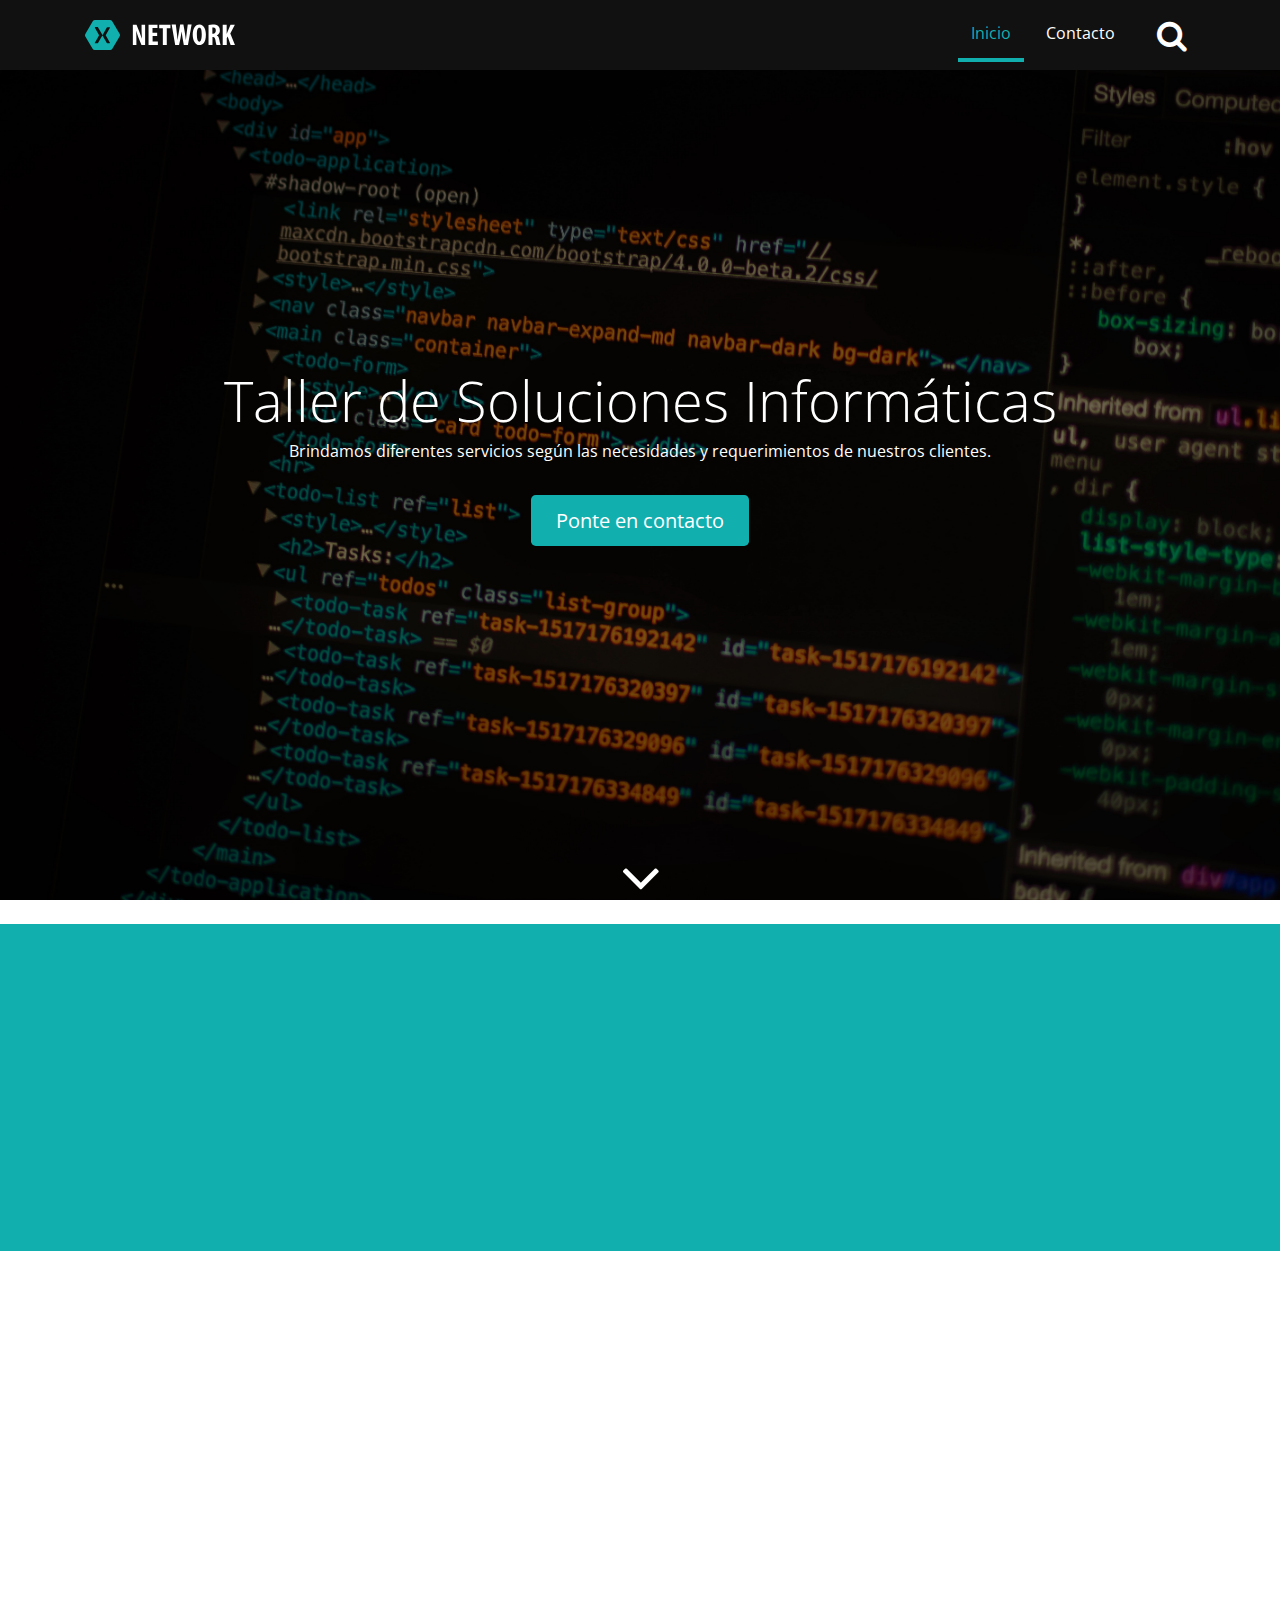
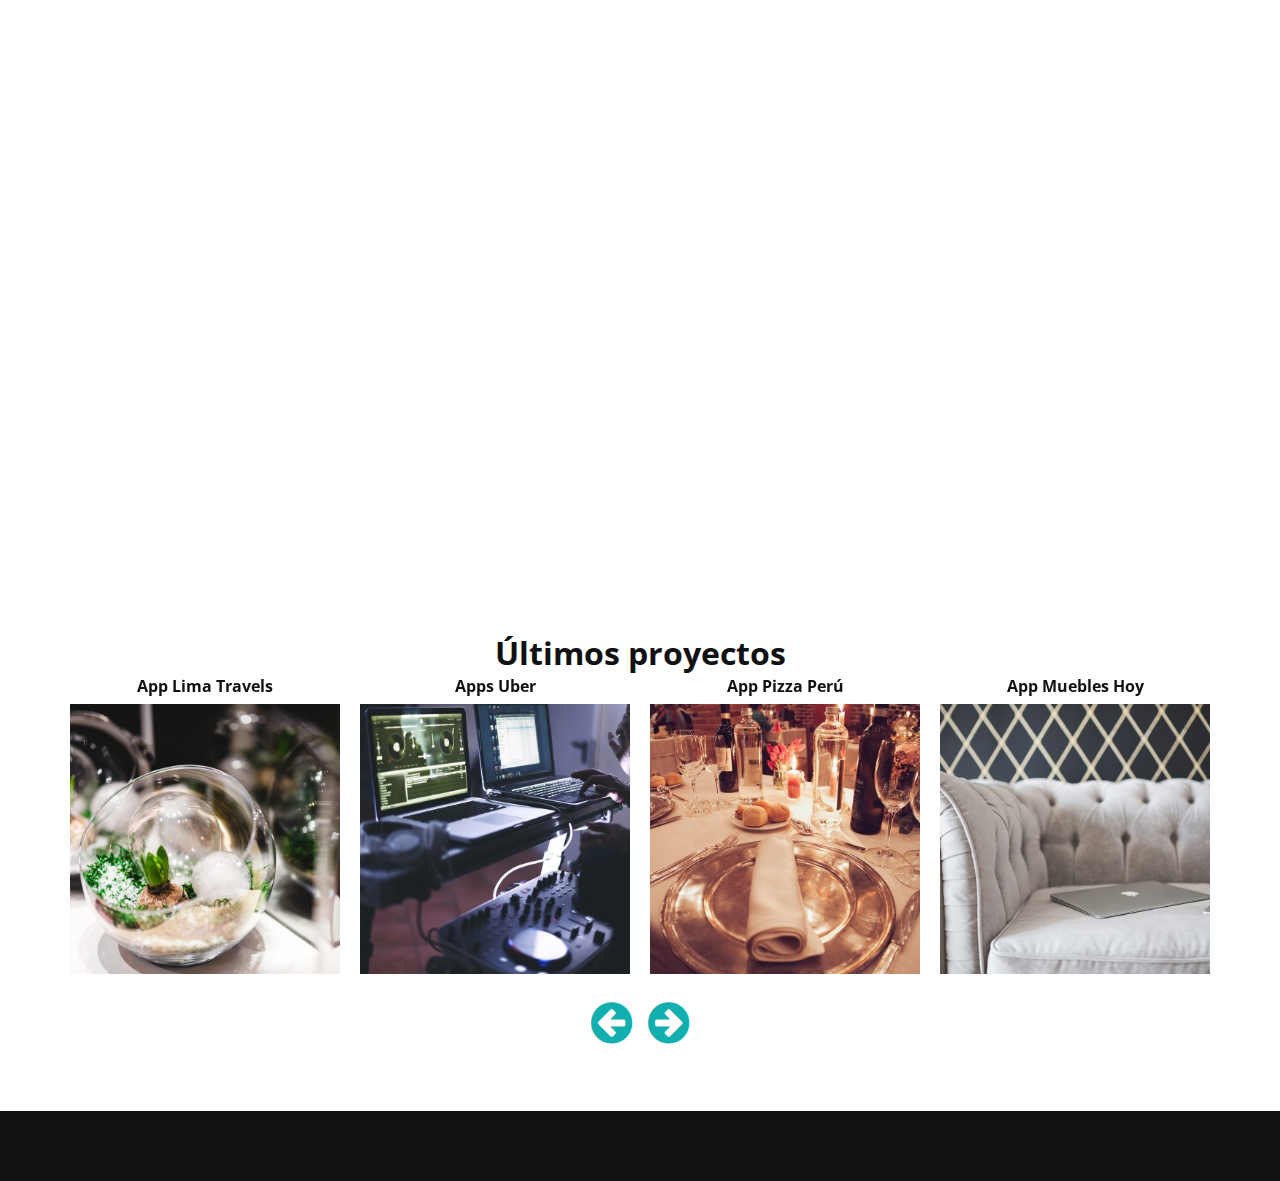
==== commit 18c2ba6c: "Corrigiendo errores y adaptando el CEO y los metas datos inicio" ====
--- a/index.html
+++ b/index.html
@@ -2,27 +2,43 @@
 <html lang="en">
 
 <head>
-    <title>NETWORK | Soluciones Informáticas </title>
-    <!-- Required meta tags -->
+
+    <!-- Global Metadata -->
     <meta charset="utf-8">
     <meta name="viewport" content="width=device-width, initial-scale=1, shrink-to-fit=no">
     <meta http-equiv="x-ua-compatible" content="ie-edge">
-    <link rel="shortcut icon" type="image/x-icon" href="favicon.ico">
-
-    <!-- description - no más de 165 caracteres -->
-    <meta name="description" content="NETWORK | Soluciones Informáticas @MaykDev97">
+    <meta name="theme-color" content="#d9006">
+    <link rel="favicon" href="https://maykdev97.github.io/NetWork/favicon.ico">
     <link rel="canonical" href="https://maykdev97.github.io/NetWork/">
-    <link rel="icon" href="favicon.ico">
-    <link rel="apple-touch-icon" href="favicon.ico">
-    <meta name="theme-color" content="#01574b">
-    <meta property="og:title" content="NETWORK | Soluciones Informáticas">
-    <meta property="og:description" content="NETWORK | Soluciones Informáticas @MaykDev97">
-    <meta property="og:image" content="https://maykdev97.github.io/NetWork/favicon.ico">
+
+    <!-- Primary Meta Tags -->
+    <title>NETWORK - Taller de Soluciones Informáticas </title>
+    <meta name="title" content="NETWORK">
+    <meta name="description"
+        content="NETWORK - Taller de Soluciones Informáticas. Brindamos diferentes servicios según las necesidades y requerimientos de nuestros clientes.">
+
+
+    <!-- Open Graph / Facebook -->
+    <meta property="og:type" content="website">
     <meta property="og:url" content="https://maykdev97.github.io/NetWork/">
-    <meta name="twitter:card" content="summary">
-    <meta name="twitter:site" content="@MaykDev97">
-
-    <!--Cargando fuente -->
+    <meta property="og:title" content="NETWORK - Taller de Soluciones Informáticas">
+    <meta property="og:description"
+        content="NETWORK - Taller de Soluciones Informáticas. Brindamos diferentes servicios según las necesidades y requerimientos de nuestros clientes.">
+    <meta property="og:image" content="https://maykdev97.github.io/NetWork/fondo-encabezado.jpg">
+    <meta property="og:image:width" content="1080" />
+    <meta property="og:image:height" content="565" />
+
+
+    <!-- Twitter -->
+    <meta property="twitter:card" content="summary_large_image">
+    <meta property="twitter:url" content="https://maykdev97.github.io/NetWork/">
+    <meta property="twitter:title" content="NETWORK - Taller de Soluciones Informáticas ">
+    <meta property="twitter:description"
+        content="NETWORK - Taller de Soluciones Informáticas. Brindamos diferentes servicios según las necesidades y requerimientos de nuestros clientes.">
+    <meta property="twitter:image" content="https://maykdev97.github.io/NetWork/fondo-encabezado.jpg">
+
+
+    !--Cargando fuente -->
     <link href='https://fonts.googleapis.com/css?family=Open+Sans:400,700,700italic' rel='stylesheet' type='text/css'>
 
     <!-- Cargando iconos -->
@@ -110,7 +126,8 @@
                     <p>Contamos con un equipo profesional de <strong>Ingenieros en Ciencias Informática,</strong> que
                         juntos hacemos de nuestro trabajo su mejor <strong>Elección</strong> .</p>
                     <p><a href="https://api.whatsapp.com/send?phone=5356083106&text= Hola NETWORK!!! Me puedes Ayudar en: "
-                            class="link-ws">Escribenos ya !!!</a> Nosotros somos la solución.</p>
+                            class="link-ws"><strong>Escribenos ya 😉👉📱📲 !!!</strong></a> Nosotros somos la solución.
+                    </p>
                 </div>
 
                 <div class="col-md-4 col-xl-3 wow bounceIn" data-wow-delay=".6s">
@@ -201,7 +218,8 @@
                     <h3> <a href="#"> Desarrollo de Aplicaciones Webs </a></h3>
                     <p class="hidden-sm-down">Desarrollamos aplicaciones y plataformas web. Nuestra principal
                         cualidad está en el desarrollo de software a medida de tus necesidades.</p>
-                    <a href="https://api.whatsapp.com/send?phone=5356083106&text= Hola NETWORK!!! Me puedes Ayudar en: " class="btn btn-secondary hidden-sm-down">Más información</a>
+                    <a href="https://api.whatsapp.com/send?phone=5356083106&text= Hola NETWORK!!! Me puedes Ayudar en: "
+                        class="btn btn-secondary hidden-sm-down">Más información</a>
                 </article>
 
                 <article class="col-md-4 wow bounceInUp" data-wow-delay=".6s">
@@ -210,7 +228,8 @@
                     <p class="hidden-sm-down">Ponemos a tu alcance un servicio adaptado a tus necesidades, desde una
                         consultoría integral (reinstalación de tu sistema operativo, instalación de software necesarios
                         para el funcionamiento correcto de la pc…) </p>
-                    <a href="https://api.whatsapp.com/send?phone=5356083106&text= Hola NETWORK!!! Me puedes Ayudar en: " class="btn btn-secondary hidden-sm-down">Más información</a>
+                    <a href="https://api.whatsapp.com/send?phone=5356083106&text= Hola NETWORK!!! Me puedes Ayudar en: "
+                        class="btn btn-secondary hidden-sm-down">Más información</a>
 
                 </article>
 
@@ -219,7 +238,8 @@
                     <h3> <a href="#"> Marketing y Publicidad</a></h3>
                     <p class="hidden-sm-down">Desarrollamos campañas publicitarias para tu Negocio. Hacemos conocer tu
                         marca en el momento exacto para conseguir un mayor impacto .</p>
-                    <a href="https://api.whatsapp.com/send?phone=5356083106&text= Hola NETWORK!!! Me puedes Ayudar en: " class="btn btn-secondary hidden-sm-down">Más información</a>
+                    <a href="https://api.whatsapp.com/send?phone=5356083106&text= Hola NETWORK!!! Me puedes Ayudar en: "
+                        class="btn btn-secondary hidden-sm-down">Más información</a>
 
                 </article>
             </div>
--- a/css/estilos.css
+++ b/css/estilos.css
@@ -629,7 +629,7 @@
 
     .bienvenido {
         background: url("../images/fondo-encabezado-grande.jpg") no-repeat center top;
-        background-size: cover
+        background-size: cover;
     }
 
     .servicios {
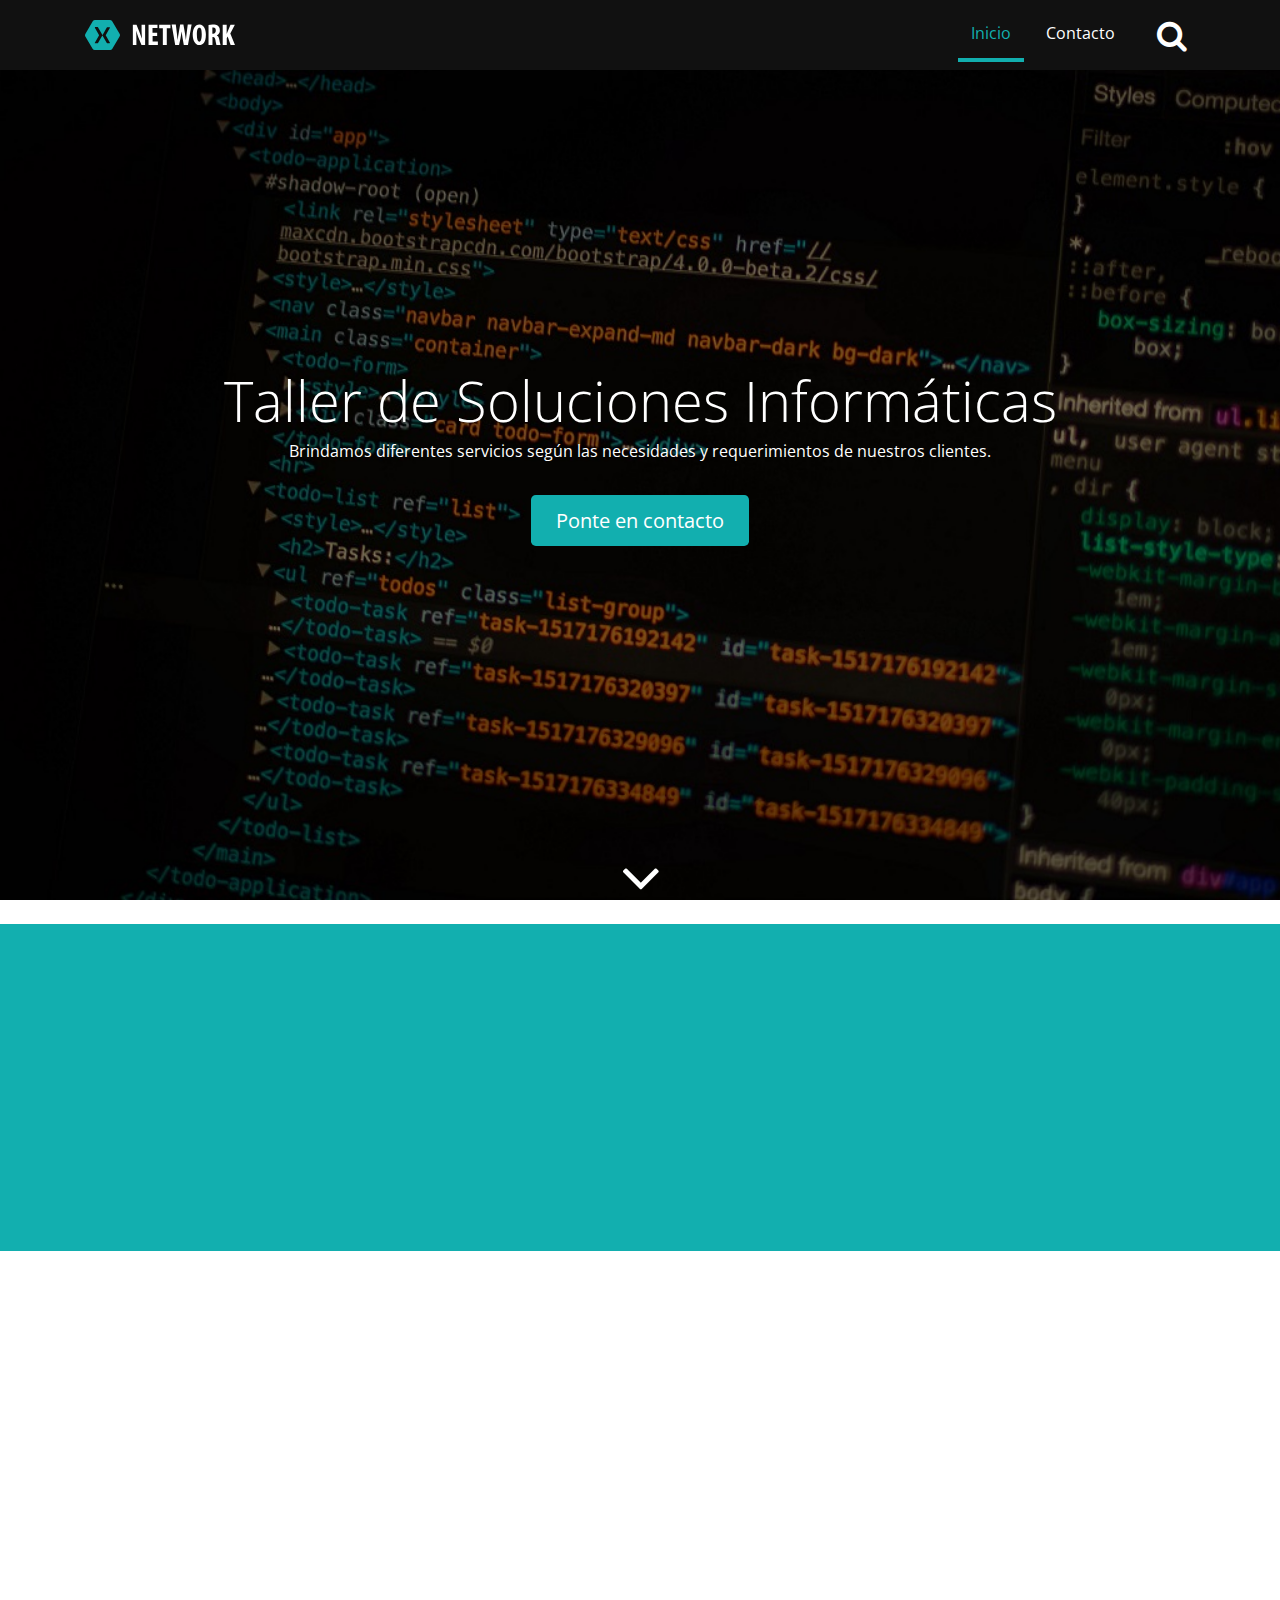
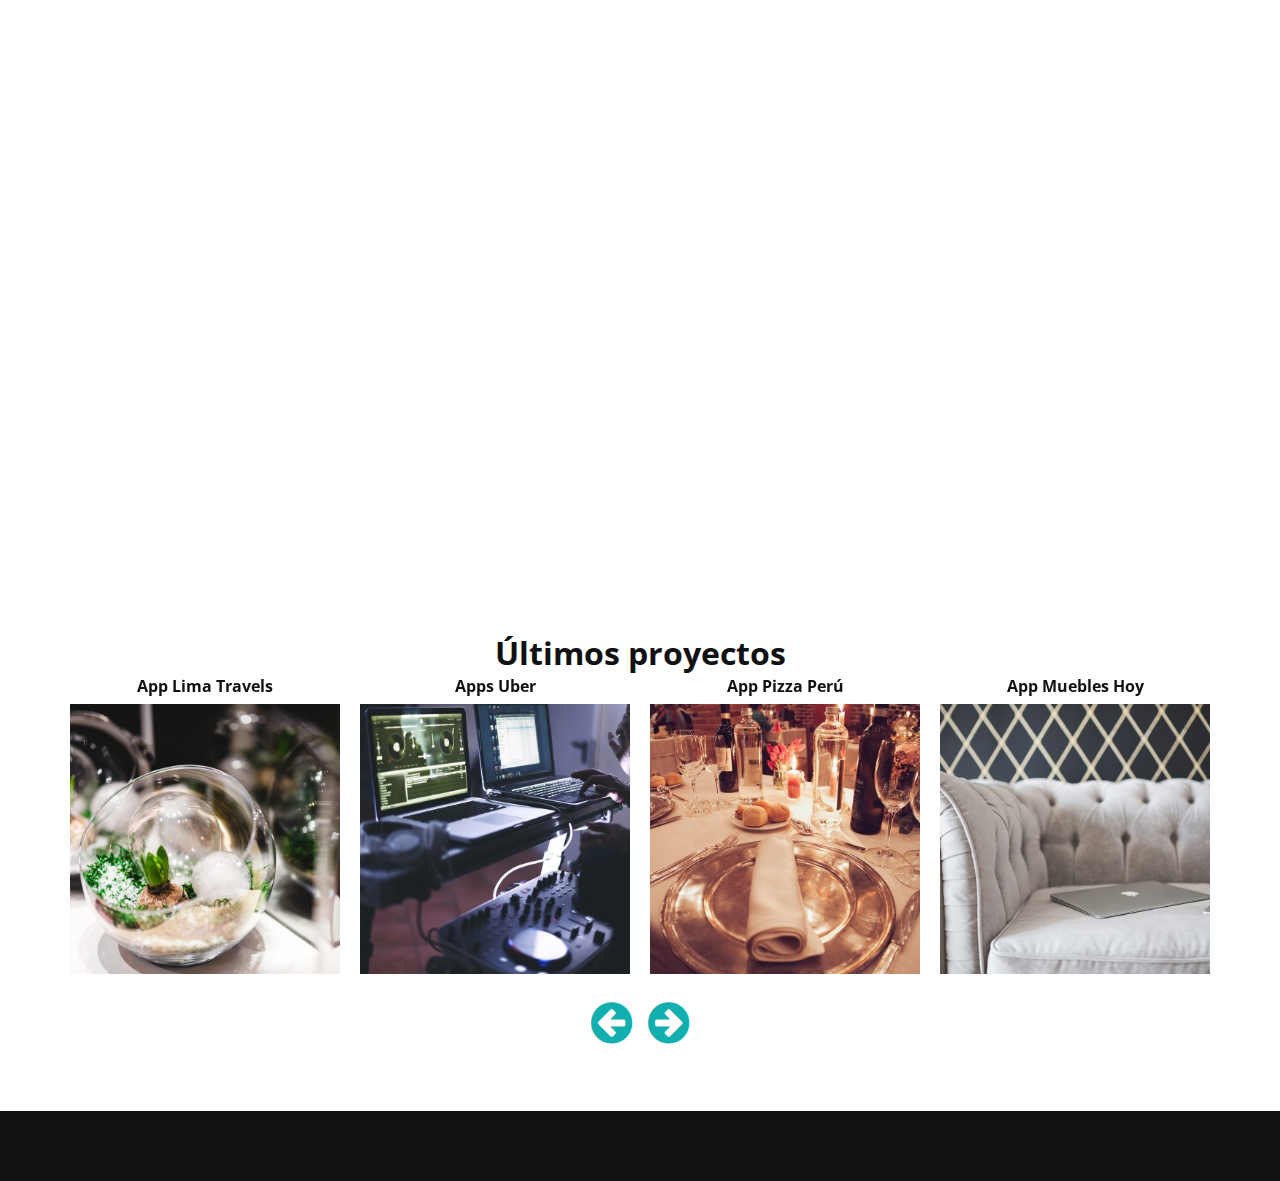
==== commit 0d8b0548: "Reducciendo tamaño en las imagenes y corrigiendo url-img en las metas" ====
--- a/index.html
+++ b/index.html
@@ -23,8 +23,8 @@
     <meta property="og:url" content="https://maykdev97.github.io/NetWork/">
     <meta property="og:title" content="NETWORK - Taller de Soluciones Informáticas">
     <meta property="og:description"
-        content="NETWORK - Taller de Soluciones Informáticas. Brindamos diferentes servicios según las necesidades y requerimientos de nuestros clientes.">
-    <meta property="og:image" content="https://maykdev97.github.io/NetWork/fondo-encabezado.jpg">
+        content="Brindamos diferentes servicios según las necesidades y requerimientos de nuestros clientes.">
+    <meta property="og:image" content="https://maykdev97.github.io/NetWork/images/fondo-encabezado.jpg">
     <meta property="og:image:width" content="1080" />
     <meta property="og:image:height" content="565" />
 
@@ -34,8 +34,8 @@
     <meta property="twitter:url" content="https://maykdev97.github.io/NetWork/">
     <meta property="twitter:title" content="NETWORK - Taller de Soluciones Informáticas ">
     <meta property="twitter:description"
-        content="NETWORK - Taller de Soluciones Informáticas. Brindamos diferentes servicios según las necesidades y requerimientos de nuestros clientes.">
-    <meta property="twitter:image" content="https://maykdev97.github.io/NetWork/fondo-encabezado.jpg">
+        content="Brindamos diferentes servicios según las necesidades y requerimientos de nuestros clientes.">
+    <meta property="twitter:image" content="https://maykdev97.github.io/NetWork/images/fondo-encabezado.jpg">
 
 
     !--Cargando fuente -->
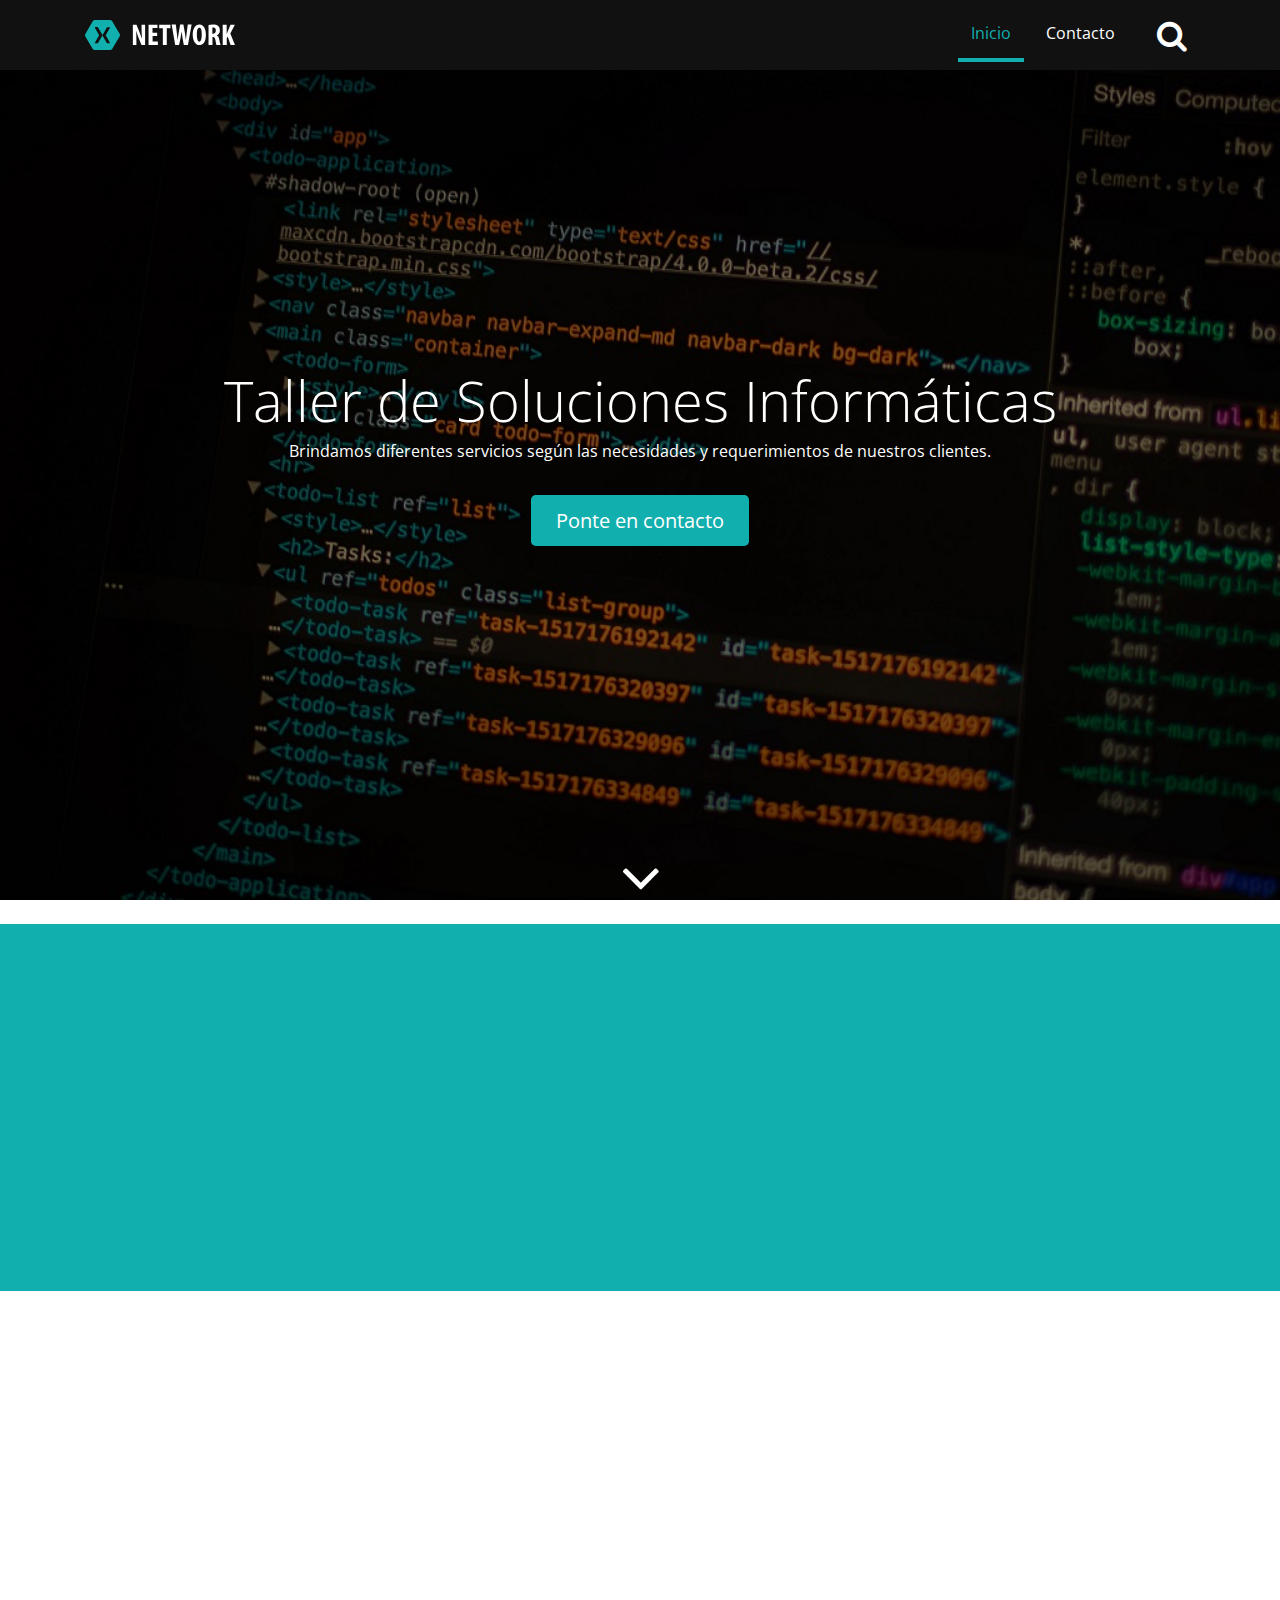
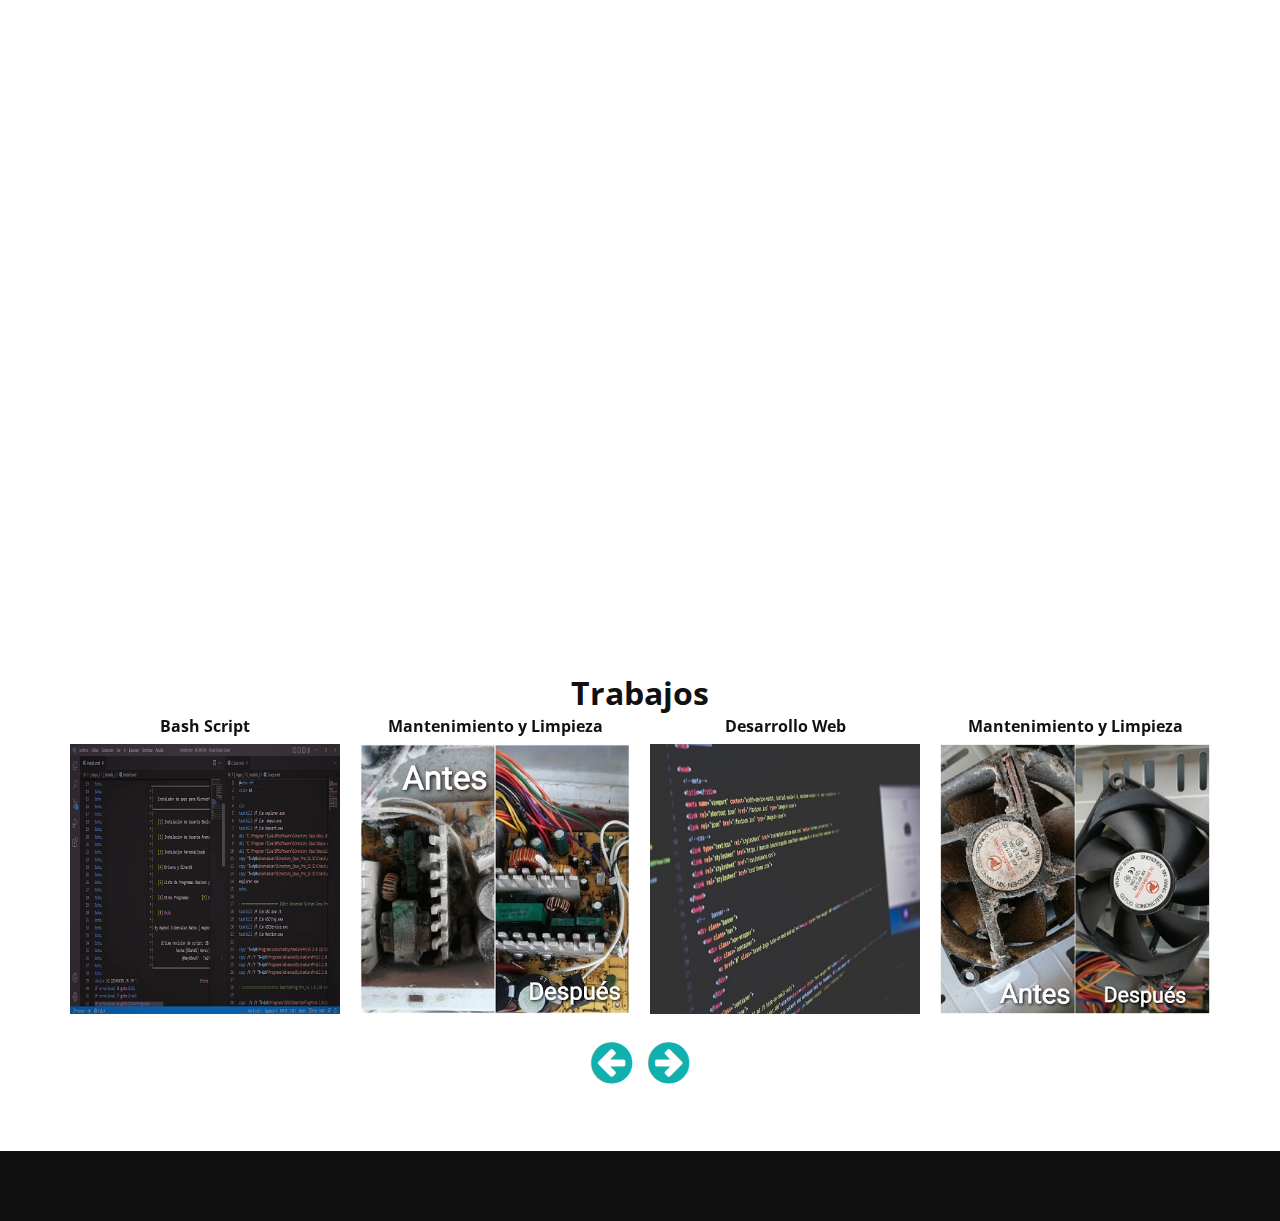
==== commit 9300ad33: "Lanzamiento de la Web" ====
--- a/index.html
+++ b/index.html
@@ -7,16 +7,15 @@
     <meta charset="utf-8">
     <meta name="viewport" content="width=device-width, initial-scale=1, shrink-to-fit=no">
     <meta http-equiv="x-ua-compatible" content="ie-edge">
-    <meta name="theme-color" content="#d9006">
     <link rel="favicon" href="https://maykdev97.github.io/NetWork/favicon.ico">
     <link rel="canonical" href="https://maykdev97.github.io/NetWork/">
 
     <!-- Primary Meta Tags -->
     <title>NETWORK - Taller de Soluciones Informáticas </title>
-    <meta name="title" content="NETWORK">
+    <meta name="title" content="Taller de Soluciones Informáticas">
     <meta name="description"
-        content="NETWORK - Taller de Soluciones Informáticas. Brindamos diferentes servicios según las necesidades y requerimientos de nuestros clientes.">
-
+        content="Brindamos diferentes servicios según las necesidades y requerimientos de nuestros clientes.">
+    <meta name="theme-color" content="#3d5d5d">
 
     <!-- Open Graph / Facebook -->
     <meta property="og:type" content="website">
@@ -27,6 +26,7 @@
     <meta property="og:image" content="https://maykdev97.github.io/NetWork/images/fondo-encabezado.jpg">
     <meta property="og:image:width" content="1080" />
     <meta property="og:image:height" content="565" />
+    <meta property="og:image:type" content="image/jpeg" />
 
 
     <!-- Twitter -->
@@ -128,6 +128,7 @@
                     <p><a href="https://api.whatsapp.com/send?phone=5356083106&text= Hola NETWORK!!! Me puedes Ayudar en: "
                             class="link-ws"><strong>Escribenos ya 😉👉📱📲 !!!</strong></a> Nosotros somos la solución.
                     </p>
+                    <p><strong>Horario: </strong> Lunes a Viernes: 9:00 am - 6:00 pm </p>
                 </div>
 
                 <div class="col-md-4 col-xl-3 wow bounceIn" data-wow-delay=".6s">
@@ -249,41 +250,36 @@
 
     <section class="ultimos-proyectos p-y-1">
         <div class="container">
-            <h2 class="text-xs-center font-weight-bold">Últimos proyectos</h2>
+            <h2 class="text-xs-center font-weight-bold">Trabajos</h2>
 
             <div class="owl-carousel">
 
+                <a href="https://github.com/MaykDev97/Install-Bash">
+                    <h4>Bash Script</h4>
+                    <img src="images/proyecto1.jpg" alt="Proyectos de Install-Bash">
+                </a>
+
                 <a href="#">
-                    <h4>App Lima Travels</h4>
-                    <img src="images/proyecto1.jpg" alt="App Lima Travels">
+                    <h4>Mantenimiento y Limpieza</h4>
+                    <img src="images/proyecto4.jpg" alt="Mantenimiento y Limpieza de PC">
                 </a>
 
                 <a href="#">
-                    <h4>Apps Uber</h4>
-                    <img src="images/proyecto2.jpg" alt="Apps Uber">
+                    <h4>Desarrollo Web</h4>
+                    <img src="images/proyecto2.jpg" alt="Proyectos Webs">
                 </a>
 
                 <a href="#">
-                    <h4>App Pizza Perú</h4>
-                    <img src="images/proyecto3.jpg" alt="App Pizza Perú">
-                </a>
-
+                    <h4>Mantenimiento y Limpieza</h4>
+                    <img src="images/proyecto3.jpg" alt="Mantenimiento y Limpieza de PC">
+                </a>
+                
                 <a href="#">
-                    <h4>App Muebles Hoy</h4>
-                    <img src="images/proyecto4.jpg" alt="App Muebles Hoy">
-                </a>
-
-                <a href="#">
-                    <h4>App Clima Perú</h4>
-                    <img src="images/proyecto5.jpg" alt="App Clima Perú">
-                </a>
-
-                <a href="#">
-                    <h4>App Playa</h4>
-                    <img src="images/proyecto6.jpg" alt="App  Playa">
-                </a>
-
-
+                    <h4>Mantenimiento y Limpieza</h4>
+                    <img src="images/proyecto5.jpg" alt="Mantenimiento y Limpieza de PC">
+                </a>
+
+               
             </div>
         </div>
     </section>
